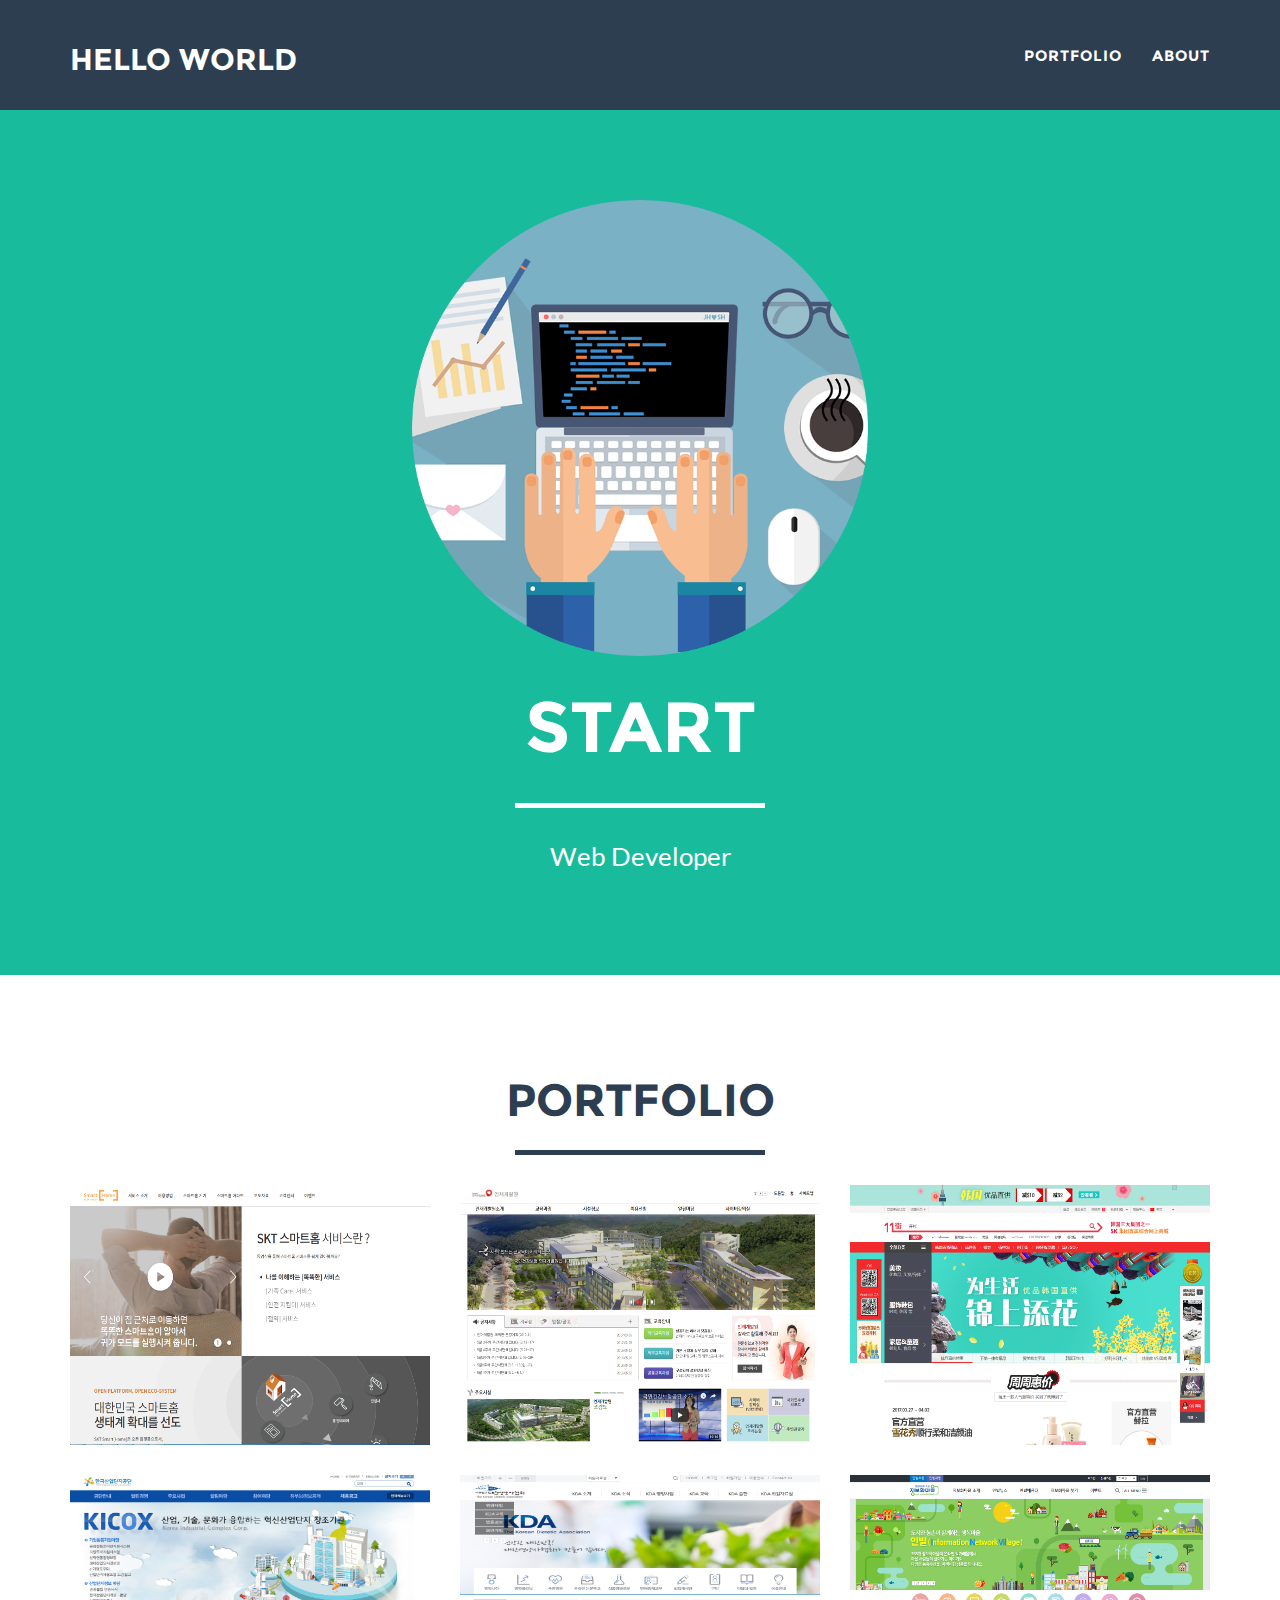
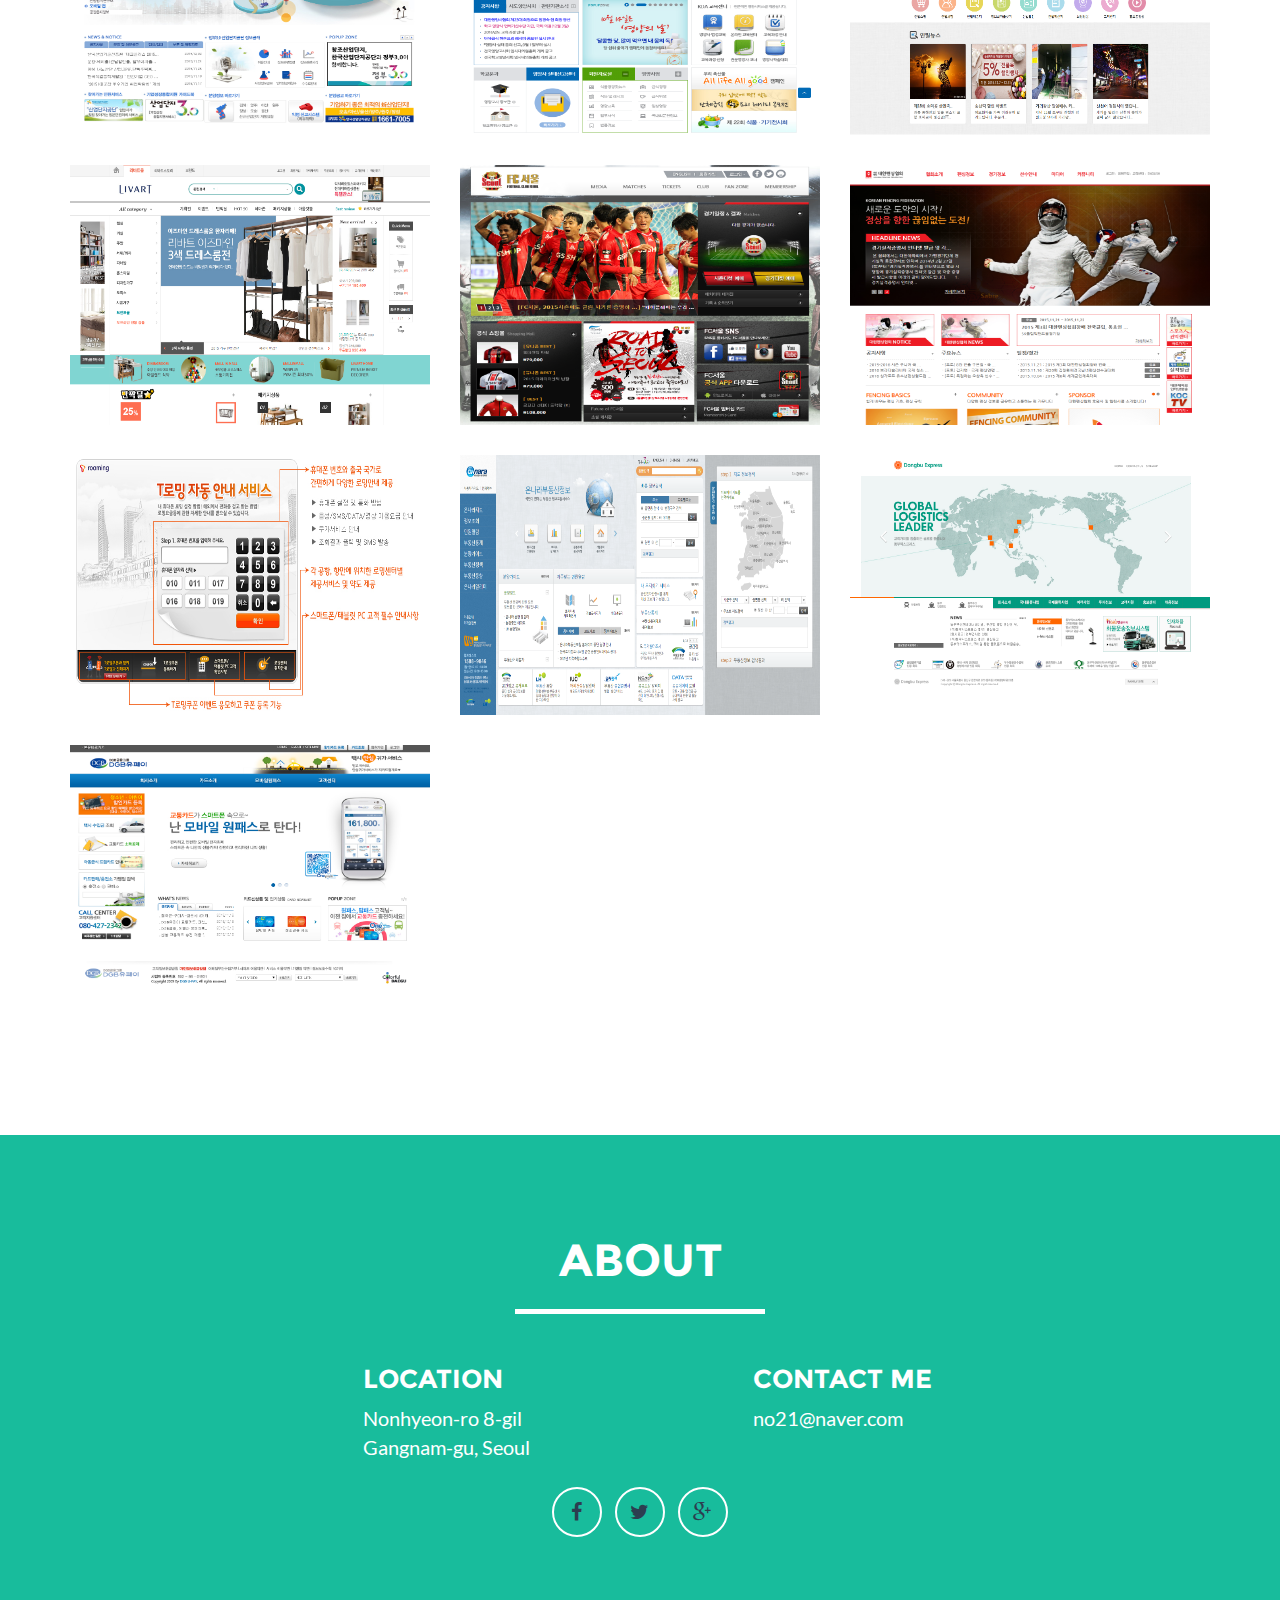
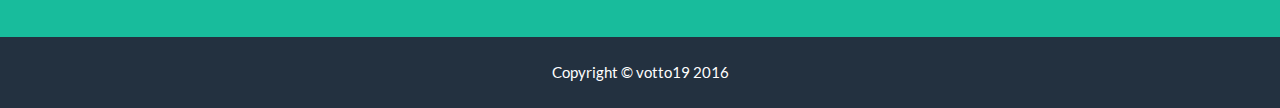
==== index.html @ 8353e07c "Update index.html" ====
<!DOCTYPE html>
<html lang="en">

<head>

    <meta charset="utf-8">
    <meta http-equiv="X-UA-Compatible" content="IE=edge">
    <meta name="viewport" content="width=device-width, initial-scale=1">
    <meta name="description" content="">
    <meta name="author" content="">

    <title>Hello World! - Start Portfolio</title>

    <!-- Bootstrap Core CSS - Uses Bootswatch Flatly Theme: http://bootswatch.com/flatly/ -->
    <link href="css/bootstrap.min.css" rel="stylesheet">

    <!-- Custom CSS -->
    <link href="css/freelancer.css" rel="stylesheet">

    <!-- Custom Fonts -->
    <link href="font-awesome/css/font-awesome.min.css" rel="stylesheet" type="text/css">
    <!-- <link href="http://fonts.googleapis.com/css?family=Montserrat:400,700" rel="stylesheet" type="text/css"> -->
	<link href="css/fonts1.css" rel="stylesheet">
    <!-- <link href="http://fonts.googleapis.com/css?family=Lato:400,700,400italic,700italic" rel="stylesheet" type="text/css"> -->
	<link href="css/fonts2.css" rel="stylesheet">

    <!-- HTML5 Shim and Respond.js IE8 support of HTML5 elements and media queries -->
    <!-- WARNING: Respond.js doesn't work if you view the page via file:// -->
    <!--[if lt IE 9]>
        <script src="https://oss.maxcdn.com/libs/html5shiv/3.7.0/html5shiv.js"></script>
        <script src="https://oss.maxcdn.com/libs/respond.js/1.4.2/respond.min.js"></script>
    <![endif]-->

</head>

<body id="page-top" class="index">

    <!-- Navigation -->
    <nav class="navbar navbar-default navbar-fixed-top">
        <div class="container">
            <!-- Brand and toggle get grouped for better mobile display -->
            <div class="navbar-header page-scroll">
                <button type="button" class="navbar-toggle" data-toggle="collapse" data-target="#bs-example-navbar-collapse-1">
                    <span class="sr-only">Toggle navigation</span>
                    <span class="icon-bar"></span>
                    <span class="icon-bar"></span>
                    <span class="icon-bar"></span>
                </button>
                <a class="navbar-brand" href="#page-top">Hello World</a>
            </div>

            <!-- Collect the nav links, forms, and other content for toggling -->
            <div class="collapse navbar-collapse" id="bs-example-navbar-collapse-1">
                <ul class="nav navbar-nav navbar-right">
                    <li class="hidden">
                        <a href="#page-top"></a>
                    </li>
                    <li class="page-scroll">
                        <a href="#portfolio">Portfolio</a>
                    </li>
                    <li class="page-scroll">
                        <a href="#about">About</a>
                    </li>
					<!--
                    <li class="page-scroll">
                        <a href="#contact">Contact</a>
                    </li>
					-->
                </ul>
            </div>
            <!-- /.navbar-collapse -->
        </div>
        <!-- /.container-fluid -->
    </nav>

    <!-- Header -->
    <header>
        <div class="container">
            <div class="row">
                <div class="col-lg-12">
                    <img class="img-responsive" src="img/start.png" alt="" style="width:40%">
                    <div class="intro-text">
                        <span class="name">Start</span>
                        <hr class="star-light">
                        <span class="skills">Web Developer</span>
                    </div>
                </div>
            </div>
        </div>
        <!--<video class="video" width="1920" height="800" poster="http://thehostel.kr/wp-content/uploads/2015/06/Main-Slide01.jpg" preload="auto" loop="" autoplay="" muted="" src="http://thehostel.kr/wp-content/uploads/2015/06/main_slide01.mp4" style="width: 1905px; height: 1073px;">
        	<source type="video/mp4" src="http://thehostel.kr/wp-content/uploads/2015/06/main_slide01.mp4">
        	<source type="video/ogg" src="http://thehostel.kr/wp-content/uploads/2015/06/main_slide01.ogv">
	</video>-->
    </header>

    <!-- Portfolio Grid Section -->
    <section id="portfolio">
        <div class="container">
            <div class="row">
                <div class="col-lg-12 text-center">
                    <h2>Portfolio</h2>
                    <hr class="star-primary">
                </div>
            </div>
            <div class="row">
		<div class="col-sm-4 portfolio-item">
                    <a href="#portfolioModal13" class="portfolio-link" data-toggle="modal">
                        <div class="caption">
                            <div class="caption-content">
                                <i class="fa fa-search-plus fa-3x"></i>
								<p>SK텔레콤 <br>IoT 스마트홈</p>
                            </div>
                        </div>
                        <img src="img/portfolio/iot.png" class="img-responsive" alt="" style="width:360px;height:260px;">
                    </a>
                </div>
		<div class="col-sm-4 portfolio-item">
                    <a href="#portfolioModal12" class="portfolio-link" data-toggle="modal">
                        <div class="caption">
                            <div class="caption-content">
                                <i class="fa fa-search-plus fa-3x"></i>
								<p>국민건강보험공단 <br>인재개발원</p>
                            </div>
                        </div>
                        <img src="img/portfolio/nhis.png" class="img-responsive" alt="" style="width:360px;height:260px;">
                    </a>
                </div>
		<div class="col-sm-4 portfolio-item">
                    <a href="#portfolioModal11" class="portfolio-link" data-toggle="modal">
                        <div class="caption">
                            <div class="caption-content">
                                <i class="fa fa-search-plus fa-3x"></i>
								<p>중문11번가 <br>오픈마켓</p>
                            </div>
                        </div>
                        <img src="img/portfolio/11st1.png" class="img-responsive" alt="" style="width:360px;height:260px;">
                    </a>
                </div>
                <div class="col-sm-4 portfolio-item">
                    <a href="#portfolioModal1" class="portfolio-link" data-toggle="modal">
                        <div class="caption">
                            <div class="caption-content">
                                <i class="fa fa-search-plus fa-3x"></i>
								<p>한국산업단지공단 <br>고객관계관리시스템</p>
                            </div>
                        </div>
                        <img src="img/portfolio/kicox1.png" class="img-responsive" alt="" style="width:360px;height:260px;">
                    </a>
                </div>
                <div class="col-sm-4 portfolio-item">
                    <a href="#portfolioModal2" class="portfolio-link" data-toggle="modal">
                        <div class="caption">
                            <div class="caption-content">
                                <i class="fa fa-search-plus fa-3x"></i>
								<p>대한영양사협회 <br>회원&교육관리시스템</p>
                            </div>
                        </div>
                        <img src="img/portfolio/dietitian1.png" class="img-responsive" alt="" style="width:360px;height:260px;">
                    </a>
                </div>
                <div class="col-sm-4 portfolio-item">
                    <a href="#portfolioModal3" class="portfolio-link" data-toggle="modal">
                        <div class="caption">
                            <div class="caption-content">
                                <i class="fa fa-search-plus fa-3x"></i>
								<p>정보화마을 <br>홈페이지&전자상거래 서비스</p>
                            </div>
                        </div>
                        <img src="img/portfolio/invil1.png" class="img-responsive" alt="" style="width:360px;height:260px;">
                    </a>
                </div>
                <div class="col-sm-4 portfolio-item">
                    <a href="#portfolioModal4" class="portfolio-link" data-toggle="modal">
                        <div class="caption">
                            <div class="caption-content">
                                <i class="fa fa-search-plus fa-3x"></i>
								<p>현대리바트 <br>쇼핑몰 고도화</p>
                            </div>
                        </div>
                        <img src="img/portfolio/livart1.png" class="img-responsive" alt="" style="width:360px;height:260px;">
                    </a>
                </div>
                <div class="col-sm-4 portfolio-item">
                    <a href="#portfolioModal5" class="portfolio-link" data-toggle="modal">
                        <div class="caption">
                            <div class="caption-content">
                                <i class="fa fa-search-plus fa-3x"></i>
								<p>GS스포츠 <br>선수평가시스템</p>
                            </div>
                        </div>
                        <img src="img/portfolio/gs1.png" class="img-responsive" alt="" style="width:360px;height:260px;">
                    </a>
                </div>
                <div class="col-sm-4 portfolio-item">
                    <a href="#portfolioModal6" class="portfolio-link" data-toggle="modal">
                        <div class="caption">
                            <div class="caption-content">
                                <i class="fa fa-search-plus fa-3x"></i>
								<p>대한펜싱협회 <br>고도화</p>
                            </div>
                        </div>
                        <img src="img/portfolio/fencing1.png" class="img-responsive" alt="" style="width:360px;height:260px;">
                    </a>
                </div>
				<div class="col-sm-4 portfolio-item">
                    <a href="#portfolioModal7" class="portfolio-link" data-toggle="modal">
                        <div class="caption">
                            <div class="caption-content">
                                <i class="fa fa-search-plus fa-3x"></i>
								<p>T로밍KIOSK <br>로밍서비스</p>
                            </div>
                        </div>
                        <img src="img/portfolio/roaming1.png" class="img-responsive" alt="" style="width:360px;height:260px;">
                    </a>
                </div>
				<div class="col-sm-4 portfolio-item">
                    <a href="#portfolioModal8" class="portfolio-link" data-toggle="modal">
                        <div class="caption">
                            <div class="caption-content">
                                <i class="fa fa-search-plus fa-3x"></i>
								<p>온나라포털 <br>고도화</p>
                            </div>
                        </div>
                        <img src="img/portfolio/onnara1.png" class="img-responsive" alt="" style="width:360px;height:260px;">
                    </a>
                </div>				
				<div class="col-sm-4 portfolio-item">
                    <a href="#portfolioModal9" class="portfolio-link" data-toggle="modal">
                        <div class="caption">
                            <div class="caption-content">
                                <i class="fa fa-search-plus fa-3x"></i>
								<p>동부익스프레스 <br/>고도화</p>
                            </div>
                        </div>
                        <img src="img/portfolio/dongbu1.png" class="img-responsive" alt="" style="width:360px;height:260px;">
                    </a>
                </div>
				<div class="col-sm-4 portfolio-item">
                    <a href="#portfolioModal10" class="portfolio-link" data-toggle="modal">
                        <div class="caption">
                            <div class="caption-content">
                                <i class="fa fa-search-plus fa-3x"></i>
								<p>카드넷 <br>운영&개발</p>								
                            </div>
                        </div>
                        <img src="img/portfolio/kardnet1.png" class="img-responsive" alt="" style="width:360px;height:260px;">
                    </a>
                </div>
            </div>
        </div>
    </section>

    <!-- About Section -->
    <section class="success" id="about">
        <div class="container">
            <div class="row">
                <div class="col-lg-12 text-center">
                    <h2>About</h2>
                    <hr class="star-light">
                </div>
            </div>
            <div class="row">
                <div class="col-lg-4 col-lg-offset-3">
                    <h3>Location</h3>
                    <p>Nonhyeon-ro 8-gil<br> Gangnam-gu, Seoul</p>
                </div>
                <div class="col-lg-4">
                    <h3>Contact Me</h3>
                    <p>no21@naver.com</p>
                </div>
                <div class="col-lg-8 col-lg-offset-2 text-center">
                    <a href="#" class="btn-social btn-outline"><i class="fa fa-fw fa-facebook"></i></a>					
					<a href="#" class="btn-social btn-outline ml10"><i class="fa fa-fw fa-twitter"></i></a>
					<a href="#" class="btn-social btn-outline ml10"><i class="fa fa-fw fa-google-plus"></i></a>
                </div>
            </div>
        </div>
    </section>

    <!-- Contact Section -->
	<!--
    <section id="contact">
        
    </section>
	-->
    <!-- Footer -->
    <footer class="text-center">        
        <div class="footer-below">
            <div class="container">
                <div class="row">
                    <div class="col-lg-12">
                        Copyright &copy; votto19 2016
                    </div>
                </div>
            </div>
        </div>
    </footer>

    <!-- Scroll to Top Button (Only visible on small and extra-small screen sizes) -->
    <div class="scroll-top page-scroll visible-xs visible-sm">
        <a class="btn btn-primary" href="#page-top">
            <i class="fa fa-chevron-up"></i>
        </a>
    </div>

    <!-- Portfolio Modals -->
    <div class="portfolio-modal modal fade" id="portfolioModal13" tabindex="-1" role="dialog" aria-hidden="true">
        <div class="modal-content">
            <div class="close-modal" data-dismiss="modal">
                <div class="lr">
                    <div class="rl">
                    </div>
                </div>
            </div>
            <div class="container">
                <div class="row">
                    <div class="col-lg-8 col-lg-offset-2">
                        <div class="modal-body">
                            <h2>Project Title</h2>
                            <hr class="star-primary">
                            <img src="img/portfolio/iot.png" class="img-responsive img-centered" alt="">
							
                            <p class="textLF"><span class="tx_org">"SK텔레콤 IoT 스마트홈" : </span><br>{<br>
									<span class="ml30"></span><span class="tx_red">"framework"</span> : <span class="tx_bl">"spring boot"</span>,<br>
									<span class="ml30"></span><span class="tx_red">"persistence"</span> : <span class="tx_bl">"ibatis 3.x"</span>, <br>
									<span class="ml30"></span><span class="tx_red">"dbms"</span> : <span class="tx_bl">"mysql 5.6"</span>, <br>
									<span class="ml30"></span><span class="tx_red">"java"</span> : <span class="tx_bl">"1.7"</span>, <br>
									<span class="ml30"></span><span class="tx_red">"etc"</span> : <span class="tx_bl">"spring security 3.x"</span>, <br>
									<span class="ml30"></span><span class="tx_red">"Project Details"</span> : <span class="tx_bl"> "에뮬레이터 가상디바이스 <-> OMP 연동,</span><br>
									<span class="ml100"></span><span class="ml90"></span><span class="ml16"></span><span class="tx_bl">quartz 1.8 배치 관리</span><br> 									
							}</p>
                            <ul class="list-inline item-details">
                                <li>Client:
                                    <strong class="color1">SK텔레콤
                                    </strong>
                                </li>
                                <li>Date:
                                    <strong class="color1">2017.12 ~ 2018.4
                                    </strong>
                                </li>
                                <li>Service:
                                    <strong class="color1">Web Development
                                    </strong>
                                </li>
                            </ul>
                            <button type="button" class="btn btn-default" data-dismiss="modal"><i class="fa fa-times"></i> Close</button>
                        </div>
                    </div>
                </div>
            </div>
        </div>
    </div>
     <div class="portfolio-modal modal fade" id="portfolioModal12" tabindex="-1" role="dialog" aria-hidden="true">
        <div class="modal-content">
            <div class="close-modal" data-dismiss="modal">
                <div class="lr">
                    <div class="rl">
                    </div>
                </div>
            </div>
            <div class="container">
                <div class="row">
                    <div class="col-lg-8 col-lg-offset-2">
                        <div class="modal-body">
                            <h2>Project Title</h2>
                            <hr class="star-primary">
                            <img src="img/portfolio/nhis.png" class="img-responsive img-centered" alt="">
							
                            <p class="textLF"><span class="tx_org">"국민건강보험공단 인재개발원" : </span><br>{<br>
									<span class="ml30"></span><span class="tx_red">"framework"</span> : <span class="tx_bl">"spring 3.x"</span>,<br>
									<span class="ml30"></span><span class="tx_red">"persistence"</span> : <span class="tx_bl">"ibatis 2.x"</span>, <br>
									<span class="ml30"></span><span class="tx_red">"dbms"</span> : <span class="tx_bl">"oracle 11g"</span>, <br>
									<span class="ml30"></span><span class="tx_red">"java"</span> : <span class="tx_bl">"1.7"</span>, <br>
									<span class="ml30"></span><span class="tx_red">"etc"</span> : <span class="tx_bl">"spring security 3.x"</span>, <br>
									<span class="ml30"></span><span class="tx_red">"Project Details"</span> : <span class="tx_bl"> "측위 솔루션 ,</span><br>
									<span class="ml100"></span><span class="ml90"></span><span class="ml16"></span><span class="tx_bl">지도&태그 관리,</span><br> 
									<span class="ml100"></span><span class="ml90"></span><span class="ml16"></span><span class="tx_bl">교육 출석 현황</span><br>
							}</p>
                            <ul class="list-inline item-details">
                                <li>Client:
                                    <strong class="color1">국민건강보험공단 인재개발원
                                    </strong>
                                </li>
                                <li>Date:
                                    <strong class="color1">2017.07 ~ 2017.11
                                    </strong>
                                </li>
                                <li>Service:
                                    <strong class="color1">Web Development
                                    </strong>
                                </li>
                            </ul>
                            <button type="button" class="btn btn-default" data-dismiss="modal"><i class="fa fa-times"></i> Close</button>
                        </div>
                    </div>
                </div>
            </div>
        </div>
    </div>
    <div class="portfolio-modal modal fade" id="portfolioModal11" tabindex="-1" role="dialog" aria-hidden="true">
        <div class="modal-content">
            <div class="close-modal" data-dismiss="modal">
                <div class="lr">
                    <div class="rl">
                    </div>
                </div>
            </div>
            <div class="container">
                <div class="row">
                    <div class="col-lg-8 col-lg-offset-2">
                        <div class="modal-body">
                            <h2>Project Title</h2>
                            <hr class="star-primary">
                            <img src="img/portfolio/11st1.png" class="img-responsive img-centered" alt="">
							<p><a href="http://www.11street.com.cn/" target="_blank">http://www.11street.com.cn/</a></p>
                            <p class="textLF"><span class="tx_org">"중문11번가 오픈마켓" : </span><br>{<br>
									<span class="ml30"></span><span class="tx_red">"framework"</span> : <span class="tx_bl">"spring 3.x"</span>,<br>
									<span class="ml30"></span><span class="tx_red">"persistence"</span> : <span class="tx_bl">"ibatis 2.x"</span>, <br>
									<span class="ml30"></span><span class="tx_red">"dbms"</span> : <span class="tx_bl">"oracle 11g"</span>, <br>
									<span class="ml30"></span><span class="tx_red">"java"</span> : <span class="tx_bl">"1.7"</span>, <br>
									<span class="ml30"></span><span class="tx_red">"etc"</span> : <span class="tx_bl">""</span>, <br>
									<span class="ml30"></span><span class="tx_red">"Project Details"</span> : <span class="tx_bl"> "제휴사관리(실적,정산),</span><br>
									<span class="ml100"></span><span class="ml90"></span><span class="ml16"></span><span class="tx_bl">EMS & S.F.Express  배송추적,</span><br> 
									<span class="ml100"></span><span class="ml90"></span><span class="ml16"></span><span class="tx_bl">KAOLA 오픈마켓 API 연동,</span><br> 									
				    					<span class="ml100"></span><span class="ml90"></span><span class="ml16"></span><span class="tx_bl">서비스 운영</span><br>
							}</p>
                            <ul class="list-inline item-details">
                                <li>Client:
                                    <strong class="color1">SK Planet
                                    </strong>
                                </li>
                                <li>Date:
                                    <strong class="color1">2016.05 ~ 2017.06
                                    </strong>
                                </li>
                                <li>Service:
                                    <strong class="color1">Web Development
                                    </strong>
                                </li>
                            </ul>
                            <button type="button" class="btn btn-default" data-dismiss="modal"><i class="fa fa-times"></i> Close</button>
                        </div>
                    </div>
                </div>
            </div>
        </div>
    </div>	
    <div class="portfolio-modal modal fade" id="portfolioModal1" tabindex="-1" role="dialog" aria-hidden="true">
        <div class="modal-content">
            <div class="close-modal" data-dismiss="modal">
                <div class="lr">
                    <div class="rl">
                    </div>
                </div>
            </div>
            <div class="container">
                <div class="row">
                    <div class="col-lg-8 col-lg-offset-2">
                        <div class="modal-body">
                            <h2>Project Title</h2>
                            <hr class="star-primary">
                            <img src="img/portfolio/kicox1.png" class="img-responsive img-centered" alt="">
							<p><a href="http://www.kicox.or.kr/" target="_blank">http://www.kicox.or.kr/</a></p>
                            <p class="textLF"><span class="tx_org">"한국산업단지공단 고객관계관리시스템" : </span><br>{<br>
									<span class="ml30"></span><span class="tx_red">"framework"</span> : <span class="tx_bl">"spring 4.x"</span>,<br>
									<span class="ml30"></span><span class="tx_red">"persistence"</span> : <span class="tx_bl">"mybatis 3.x"</span>, <br>
									<span class="ml30"></span><span class="tx_red">"dbms"</span> : <span class="tx_bl">"oracle 10g"</span>, <br>
									<span class="ml30"></span><span class="tx_red">"java"</span> : <span class="tx_bl">"1.7"</span>, <br>
									<span class="ml30"></span><span class="tx_red">"etc"</span> : <span class="tx_bl">""</span>, <br>
									<span class="ml30"></span><span class="tx_red">"Project Details"</span> : <span class="tx_bl"> "개인정보 암호화(damo),</span><br>
									<span class="ml100"></span><span class="ml90"></span><span class="ml16"></span><span class="tx_bl">한국신용평가&팩토리온 타 시스템 연계, 도로명주소 연계,</span><br> 
									<span class="ml100"></span><span class="ml90"></span><span class="ml16"></span><span class="tx_bl">설문척도관리,설문진단표관리,설문진단문항관리,</span><br> 
									<span class="ml100"></span><span class="ml90"></span><span class="ml16"></span><span class="tx_bl">권한관리,메뉴관리,기업이력관리,</span><br> 
									<span class="ml100"></span><span class="ml90"></span><span class="ml16"></span><span class="tx_bl">sms&메일 발송, sso 구현 "</span><br>
							}</p>
                            <ul class="list-inline item-details">
                                <li>Client:
                                    <strong class="color1">한국산업단지공단
                                    </strong>
                                </li>
                                <li>Date:
                                    <strong class="color1">2015.09 ~ 2016.01
                                    </strong>
                                </li>
                                <li>Service:
                                    <strong class="color1">Web Development
                                    </strong>
                                </li>
                            </ul>
                            <button type="button" class="btn btn-default" data-dismiss="modal"><i class="fa fa-times"></i> Close</button>
                        </div>
                    </div>
                </div>
            </div>
        </div>
    </div>
    <div class="portfolio-modal modal fade" id="portfolioModal2" tabindex="-1" role="dialog" aria-hidden="true">
        <div class="modal-content">
            <div class="close-modal" data-dismiss="modal">
                <div class="lr">
                    <div class="rl">
                    </div>
                </div>
            </div>
            <div class="container">
                <div class="row">
                    <div class="col-lg-8 col-lg-offset-2">
                        <div class="modal-body">
                            <h2>Project Title</h2>
                            <hr class="star-primary">
                            <img src="img/portfolio/dietitian1.png" class="img-responsive img-centered" alt="">
							<p><a href="http://www.dietitian.or.kr" target="_blank">http://www.dietitian.or.kr</a></p>
                            <p class="textLF"><span class="tx_org">"대한영양사협회 회원&교육관리시스템" : </span><br>{<br>
									<span class="ml30"></span><span class="tx_red">"framework"</span> : <span class="tx_bl">"spring 4.x, struts2"</span>,<br>
									<span class="ml30"></span><span class="tx_red">"persistence"</span> : <span class="tx_bl">"mybatis 3.x, ibatis 2.x"</span>, <br>
									<span class="ml30"></span><span class="tx_red">"dbms"</span> : <span class="tx_bl">"mssql 2008"</span>, <br>
									<span class="ml30"></span><span class="tx_red">"java"</span> : <span class="tx_bl">"1.7"</span>, <br>
									<span class="ml30"></span><span class="tx_red">"etc"</span> : <span class="tx_bl">"lombok"</span>, <br>
									<span class="ml30"></span><span class="tx_red">"Project Details"</span> : <span class="tx_bl"> "asp -> java 마이그레이션, 개인정보 암호화(damo),</span> <br>
									<span class="ml100"></span><span class="ml90"></span><span class="ml16"></span><span class="tx_bl">보건복지부 영양사 실태신고, 실태신고 관리,</span><br> 
									<span class="ml100"></span><span class="ml90"></span><span class="ml16"></span><span class="tx_bl">ipin&kcp휴대폰 본인인증, sms&메일 발송,</span><br> 
									<span class="ml100"></span><span class="ml90"></span><span class="ml16"></span><span class="tx_bl">엑셀 다운로드&db insert"</span> <br>
							}</p>
                            <ul class="list-inline item-details">
                                <li>Client:
                                    <strong class="color1">대한영양사협회
                                    </strong>
                                </li>
                                <li>Date:
                                    <strong class="color1">2015.04 ~ 2015.08
                                    </strong>
                                </li>
                                <li>Service:
                                    <strong class="color1">Web Development
                                    </strong>
                                </li>
                            </ul>
                            <button type="button" class="btn btn-default" data-dismiss="modal"><i class="fa fa-times"></i> Close</button>
                        </div>
                    </div>
                </div>
            </div>
        </div>
    </div>
    <div class="portfolio-modal modal fade" id="portfolioModal3" tabindex="-1" role="dialog" aria-hidden="true">
        <div class="modal-content">
            <div class="close-modal" data-dismiss="modal">
                <div class="lr">
                    <div class="rl">
                    </div>
                </div>
            </div>
            <div class="container">
                <div class="row">
                    <div class="col-lg-8 col-lg-offset-2">
                        <div class="modal-body">
                            <h2>Project Title</h2>
                            <hr class="star-primary">
                            <img src="img/portfolio/invil1.png" class="img-responsive img-centered" alt="">
							<p><a href="http://invil.org" target="_blank">http://invil.org</a></p>
                            <p class="textLF"><span class="tx_org">"정보화마을 홈페이지&전자상거래 서비스" : </span><br>{<br>
									<span class="ml30"></span><span class="tx_red">"framework"</span> : <span class="tx_bl">"spring 3.x"</span>,<br>
									<span class="ml30"></span><span class="tx_red">"persistence"</span> : <span class="tx_bl">"mybatis 3.x, ibatis 2.x"</span>, <br>
									<span class="ml30"></span><span class="tx_red">"dbms"</span> : <span class="tx_bl">"cubrid"</span>, <br>
									<span class="ml30"></span><span class="tx_red">"java"</span> : <span class="tx_bl">"1.6"</span>, <br>
									<span class="ml30"></span><span class="tx_red">"etc"</span> : <span class="tx_bl">"spring security 3.x"</span>, <br>
									<span class="ml30"></span><span class="tx_red">"Project Details"</span> : <span class="tx_bl">"CMS 솔루션 커스터마이징,</span><br>
									<span class="ml100"></span><span class="ml90"></span><span class="ml16"></span><span class="tx_bl">오라클 to CUBRID 마이그레이션,</span><br> 
									<span class="ml100"></span><span class="ml90"></span><span class="ml16"></span><span class="tx_bl">마을-전자상거래 연동,기상청 날씨연동"</span><br> 
							}</p>
                            <ul class="list-inline item-details">
                                <li>Client:
                                    <strong class="color1">지역정보개발원
                                    </strong>
                                </li>
                                <li>Date:
                                    <strong class="color1">2014.08 ~ 2015.03
                                    </strong>
                                </li>
                                <li>Service:
                                    <strong class="color1">Web Development
                                    </strong>
                                </li>
                            </ul>
                            <button type="button" class="btn btn-default" data-dismiss="modal"><i class="fa fa-times"></i> Close</button>
                        </div>
                    </div>
                </div>
            </div>
        </div>
    </div>
    <div class="portfolio-modal modal fade" id="portfolioModal4" tabindex="-1" role="dialog" aria-hidden="true">
        <div class="modal-content">
            <div class="close-modal" data-dismiss="modal">
                <div class="lr">
                    <div class="rl">
                    </div>
                </div>
            </div>
            <div class="container">
                <div class="row">
                    <div class="col-lg-8 col-lg-offset-2">
                        <div class="modal-body">
                            <h2>Project Title</h2>
                            <hr class="star-primary">
                            <img src="img/portfolio/livart1.png" class="img-responsive img-centered" alt="">
							<p><a href="http://mall.hyundailivart.co.kr" target="_blank">http://mall.hyundailivart.co.kr</a></p>
                            <p class="textLF"><span class="tx_org">"현대리바트 쇼핑몰 고도화" : </span><br>{<br>
									<span class="ml30"></span><span class="tx_red">"framework" </span>: <span class="tx_bl">"전자정부3.x"</span>,<br>
									<span class="ml30"></span><span class="tx_red">"persistence"</span> : <span class="tx_bl">"ibatis 2.x"</span>, <br>
									<span class="ml30"></span><span class="tx_red">"dbms"</span> : <span class="tx_bl">"mssql 2008"</span>, <br>
									<span class="ml30"></span><span class="tx_red">"java"</span> : <span class="tx_bl">"1.6"</span>, <br>
									<span class="ml30"></span><span class="tx_red">"etc"</span> : <span class="tx_bl">"jqgrid"</span>, <br>
									<span class="ml30"></span><span class="tx_red">"Project Details"</span> : <span class="tx_bl">"구매마일리지적립, 포토상품평</span>,<br>
									<span class="ml100"></span><span class="ml90"></span><span class="ml16"></span><span class="tx_bl">금칙어관리, 검색순위관리, 통계"</span><br> 
							}</p>
                            <ul class="list-inline item-details">
                                <li>Client:
                                    <strong class="color1">현대리바트
                                    </strong>
                                </li>
                                <li>Date:
                                    <strong class="color1">2014.06 ~ 2014.08
                                    </strong>
                                </li>
                                <li>Service:
                                    <strong class="color1">Web Development
                                    </strong>
                                </li>
                            </ul>
                            <button type="button" class="btn btn-default" data-dismiss="modal"><i class="fa fa-times"></i> Close</button>
                        </div>
                    </div>
                </div>
            </div>
        </div>
    </div>
    <div class="portfolio-modal modal fade" id="portfolioModal5" tabindex="-1" role="dialog" aria-hidden="true">
        <div class="modal-content">
            <div class="close-modal" data-dismiss="modal">
                <div class="lr">
                    <div class="rl">
                    </div>
                </div>
            </div>
            <div class="container">
                <div class="row">
                    <div class="col-lg-8 col-lg-offset-2">
                        <div class="modal-body">
                            <h2>Project Title</h2>
                            <hr class="star-primary">
                            <img src="img/portfolio/gs1.png" class="img-responsive img-centered" alt="">
                            <p class="textLF"><span class="tx_org">"GS스포츠 선수평가시스템" : </span><br>{<br>
									<span class="ml30"></span><span class="tx_red">"framework" </span>: <span class="tx_bl">"spring 3.x"</span>,<br>
									<span class="ml30"></span><span class="tx_red">"persistence"</span> : <span class="tx_bl">"mybatis 3.x"</span>, <br>
									<span class="ml30"></span><span class="tx_red">"dbms"</span> : <span class="tx_bl">"oracle 10g"</span>, <br>
									<span class="ml30"></span><span class="tx_red">"java"</span> : <span class="tx_bl">"1.6"</span>, <br>
									<span class="ml30"></span><span class="tx_red">"etc"</span> : <span class="tx_bl">"spring security 3.x"</span>, <br>
									<span class="ml30"></span><span class="tx_red">"Project Details"</span> : <span class="tx_bl">"코드관리,평가항목 매칭,</span> <br>
									<span class="ml100"></span><span class="ml90"></span><span class="ml16"></span><span class="tx_bl">비교평가 조회,구글차트"</span><br> 
							}</p>
                            <ul class="list-inline item-details">
                                <li>Client:
                                    <strong class="color1">GS스포츠
                                    </strong>
                                </li>
                                <li>Date:
                                    <strong class="color1">2013.05 ~ 2013.06
                                    </strong>
                                </li>
                                <li>Service:
                                    <strong class="color1">Web Development
                                    </strong>
                                </li>
                            </ul>
                            <button type="button" class="btn btn-default" data-dismiss="modal"><i class="fa fa-times"></i> Close</button>
                        </div>
                    </div>
                </div>
            </div>
        </div>
    </div>
    <div class="portfolio-modal modal fade" id="portfolioModal6" tabindex="-1" role="dialog" aria-hidden="true">
        <div class="modal-content">
            <div class="close-modal" data-dismiss="modal">
                <div class="lr">
                    <div class="rl">
                    </div>
                </div>
            </div>
            <div class="container">
                <div class="row">
                    <div class="col-lg-8 col-lg-offset-2">
                        <div class="modal-body">
                            <h2>Project Title</h2>
                            <hr class="star-primary">
                            <img src="img/portfolio/fencing1.png" class="img-responsive img-centered" alt="">
							<p><a href="https://fencing.sports.or.kr" target="_blank">https://fencing.sports.or.kr</a></p>
                            <p class="textLF"><span class="tx_org">"대한펜싱협회 고도화" : </span><br>{<br>
									<span class="ml30"></span><span class="tx_red">"framework"</span> : <span class="tx_bl">"spring 3.x"</span>,<br>
									<span class="ml30"></span><span class="tx_red">"persistence"</span> : <span class="tx_bl">"mybatis 3.x"</span>, <br>
									<span class="ml30"></span><span class="tx_red">"dbms"</span> : <span class="tx_bl">"mysql 5.5"</span>, <br>
									<span class="ml30"></span><span class="tx_red">"java"</span> : <span class="tx_bl">"1.7"</span>, <br>
									<span class="ml30"></span><span class="tx_red">"etc"</span> : <span class="tx_bl">"spring security 3.x"</span>, <br>
									<span class="ml30"></span><span class="tx_red">"Project Details"</span> : <span class="tx_bl">"홈페이지 관리, 멀티게시판"</span><br>
							}</p>
                            <ul class="list-inline item-details">
                                <li>Client:
                                    <strong class="color1">대한펜싱협회
                                    </strong>
                                </li>
                                <li>Date:
                                    <strong class="color1">2013.07 ~ 2013.08
                                    </strong>
                                </li>
                                <li>Service:
                                    <strong class="color1">Web Development
                                    </strong>
                                </li>
                            </ul>
                            <button type="button" class="btn btn-default" data-dismiss="modal"><i class="fa fa-times"></i> Close</button>
                        </div>
                    </div>
                </div>
            </div>
        </div>
    </div>
	<div class="portfolio-modal modal fade" id="portfolioModal7" tabindex="-1" role="dialog" aria-hidden="true">
        <div class="modal-content">
            <div class="close-modal" data-dismiss="modal">
                <div class="lr">
                    <div class="rl">
                    </div>
                </div>
            </div>
            <div class="container">
                <div class="row">
                    <div class="col-lg-8 col-lg-offset-2">
                        <div class="modal-body">
                            <h2>Project Title</h2>
                            <hr class="star-primary">
                            <img src="img/portfolio/roaming1.png" class="img-responsive img-centered" alt="">							
                            <p class="textLF"><span class="tx_org">"T로밍KIOSK 로밍서비스" : </span><br>{<br>
									<span class="ml30"></span><span class="tx_red">"framework"</span> : <span class="tx_bl">"spring 3.x"</span>,<br>
									<span class="ml30"></span><span class="tx_red">"persistence"</span> : <span class="tx_bl">"mybatis 3.x"</span>, <br>
									<span class="ml30"></span><span class="tx_red">"dbms"</span> : <span class="tx_bl">"mysql 5.5"</span>, <br>
									<span class="ml30"></span><span class="tx_red">"java"</span> : <span class="tx_bl">"1.6"</span>, <br>
									<span class="ml30"></span><span class="tx_red">"etc"</span> : <span class="tx_bl">"wsdl, kiosk"</span>, <br>
									<span class="ml30"></span><span class="tx_red">"Project Details"</span> : <span class="tx_bl">"NGCP 연동 업로드 조회,</span><br>
									<span class="ml100"></span><span class="ml90"></span><span class="ml16"></span><span class="tx_bl">ECG 연동 SK로밍 요금제 가입/해지"</span><br> 
							}</p>
                            <ul class="list-inline item-details">
                                <li>Client:
                                    <strong class="color1">SK텔레콤
                                    </strong>
                                </li>
                                <li>Date:
                                    <strong class="color1">2013.04 ~ 2014.05
                                    </strong>
                                </li>
                                <li>Service:
                                    <strong class="color1">Web Development
                                    </strong>
                                </li>
                            </ul>
                            <button type="button" class="btn btn-default" data-dismiss="modal"><i class="fa fa-times"></i> Close</button>
                        </div>
                    </div>
                </div>
            </div>
        </div>
    </div>
	<div class="portfolio-modal modal fade" id="portfolioModal8" tabindex="-1" role="dialog" aria-hidden="true">
        <div class="modal-content">
            <div class="close-modal" data-dismiss="modal">
                <div class="lr">
                    <div class="rl">
                    </div>
                </div>
            </div>
            <div class="container">
                <div class="row">
                    <div class="col-lg-8 col-lg-offset-2">
                        <div class="modal-body">
                            <h2>Project Title</h2>
                            <hr class="star-primary">
                            <img src="img/portfolio/onnara1.png" class="img-responsive img-centered" alt="">
							<p><a href="http://www.onnara.go.kr" target="_blank">http://www.onnara.go.kr</a></p>
                            <p class="textLF"><span class="tx_org">"온나라포털 고도화" : </span><br>{<br>
									<span class="ml30"></span><span class="tx_red">"framework"</span> : <span class="tx_bl">"skcc"</span>,<br>
									<span class="ml30"></span><span class="tx_red">"persistence"</span> : <span class="tx_bl">"ibatis 2.x"</span>, <br>
									<span class="ml30"></span><span class="tx_red">"dbms"</span> : <span class="tx_bl">"oracle 10g"</span>, <br>
									<span class="ml30"></span><span class="tx_red">"java"</span> : <span class="tx_bl">"1.4"</span>, <br>
									<span class="ml30"></span><span class="tx_red">"etc"</span> : <span class="tx_bl">""</span>, <br>
									<span class="ml30"></span><span class="tx_red">"Project Details"</span> : <span class="tx_bl">"아파트&토지 실 거래가,</span><br>
									<span class="ml100"></span><span class="ml90"></span><span class="ml16"></span><span class="tx_bl">부동산 통계, 개별공시지가 조회,</span><br> 
									<span class="ml100"></span><span class="ml90"></span><span class="ml16"></span><span class="tx_bl">지도 연동"</span> <br>
							}</p>
                            <ul class="list-inline item-details">
                                <li>Client:
                                    <strong class="color1">LH주택공사
                                    </strong>
                                </li>
                                <li>Date:
                                    <strong class="color1">2012.10 ~ 2013.01
                                    </strong>
                                </li>
                                <li>Service:
                                    <strong class="color1">Web Development
                                    </strong>
                                </li>
                            </ul>
                            <button type="button" class="btn btn-default" data-dismiss="modal"><i class="fa fa-times"></i> Close</button>
                        </div>
                    </div>
                </div>
            </div>
        </div>
    </div>
	<div class="portfolio-modal modal fade" id="portfolioModal9" tabindex="-1" role="dialog" aria-hidden="true">
        <div class="modal-content">
            <div class="close-modal" data-dismiss="modal">
                <div class="lr">
                    <div class="rl">
                    </div>
                </div>
            </div>
            <div class="container">
                <div class="row">
                    <div class="col-lg-8 col-lg-offset-2">
                        <div class="modal-body">
                            <h2>Project Title</h2>
                            <hr class="star-primary">
                            <img src="img/portfolio/dongbu1.png" class="img-responsive img-centered" alt="">
							<p><a href="https://www.dongbuexpress.com" target="_blank">https://www.dongbuexpress.com</a></p>
                            <p class="textLF"><span class="tx_org">"동부익스프레스 고도화" : </span><br>{<br>
									<span class="ml30"></span><span class="tx_red">"framework"</span> : <span class="tx_bl">"spring 2.x, struts2"</span>,<br>
									<span class="ml30"></span><span class="tx_red">"persistence"</span> : <span class="tx_bl">"ibatis 2.x"</span>, <br>
									<span class="ml30"></span><span class="tx_red">"dbms"</span> : <span class="tx_bl">"oracle 10g"</span>, <br>
									<span class="ml30"></span><span class="tx_red">"java"</span> : <span class="tx_bl">"1.6"</span>, <br>
									<span class="ml30"></span><span class="tx_red">"etc"</span> : <span class="tx_bl">""</span>, <br>
									<span class="ml30"></span><span class="tx_red">"Project Details"</span> : <span class="tx_bl">"멀티 게시판 추가, 기능 고도화"</span><br>
							}</p>
                            <ul class="list-inline item-details">
                                <li>Client:
                                    <strong class="color1">동부익스프레스
                                    </strong>
                                </li>
                                <li>Date:
                                    <strong class="color1">2012.06 ~ 2012.07
                                    </strong>
                                </li>
                                <li>Service:
                                    <strong class="color1">Web Development
                                    </strong>
                                </li>
                            </ul>
                            <button type="button" class="btn btn-default" data-dismiss="modal"><i class="fa fa-times"></i> Close</button>
                        </div>
                    </div>
                </div>
            </div>
        </div>
    </div>
	<div class="portfolio-modal modal fade" id="portfolioModal10" tabindex="-1" role="dialog" aria-hidden="true">
        <div class="modal-content">
            <div class="close-modal" data-dismiss="modal">
                <div class="lr">
                    <div class="rl">
                    </div>
                </div>
            </div>
            <div class="container">
                <div class="row">
                    <div class="col-lg-8 col-lg-offset-2">
                        <div class="modal-body">
                            <h2>Project Title</h2>
                            <hr class="star-primary">
                            <img src="img/portfolio/kardnet1.png" class="img-responsive img-centered" alt="">
							<p><a href="http://www.ubi-pay.com" target="_blank">http://www.ubi-pay.com</a></p>
                            <p class="textLF"><span class="tx_org">"카드넷 운영&개발" : </span><br>{<br>
									<span class="ml30"></span><span class="tx_red">"framework"</span> : <span class="tx_bl">"struts"</span>,<br>
									<span class="ml30"></span><span class="tx_red">"persistence"</span> : <span class="tx_bl">"ibatis 2.x"</span>, <br>
									<span class="ml30"></span><span class="tx_red">"dbms"</span> : <span class="tx_bl">"oracle 8i"</span>, <br>
									<span class="ml30"></span><span class="tx_red">"java"</span> : <span class="tx_bl">"1.4"</span>, <br>
									<span class="ml30"></span><span class="tx_red">"etc"</span> : <span class="tx_bl">""</span>, <br>
									<span class="ml30"></span><span class="tx_red">"Project Details"</span> : <span class="tx_bl">"기업 관리, ipin&실명 인증, 서비스 운영"</span><br>
							}</p>
                            <ul class="list-inline item-details">
                                <li>Client:
                                    <strong class="color1">카드넷
                                    </strong>
                                </li>
                                <li>Date:
                                    <strong class="color1">2012.03 ~ 2013.03
                                    </strong>
                                </li>
                                <li>Service:
                                    <strong class="color1">Web Development
                                    </strong>
                                </li>
                            </ul>
                            <button type="button" class="btn btn-default" data-dismiss="modal"><i class="fa fa-times"></i> Close</button>
                        </div>
                    </div>
                </div>
            </div>
        </div>
    </div>

    <!-- jQuery -->
    <script src="js/jquery.js"></script>

    <!-- Bootstrap Core JavaScript -->
    <script src="js/bootstrap.min.js"></script>

    <!-- Plugin JavaScript -->
    <!-- <script src="http://cdnjs.cloudflare.com/ajax/libs/jquery-easing/1.3/jquery.easing.min.js"></script> -->
	<script src="js/jquery.easing.min.js"></script>
    <script src="js/classie.js"></script>
    <script src="js/cbpAnimatedHeader.js"></script>

    <!-- Contact Form JavaScript -->
    <script src="js/jqBootstrapValidation.js"></script>
    <script src="js/contact_me.js"></script>

    <!-- Custom Theme JavaScript -->
    <script src="js/freelancer.js"></script>

</body>

</html>
---- css/freelancer.css ----
/*!
 * Start Bootstrap - Freelancer Bootstrap Theme (http://startbootstrap.com)
 * Code licensed under the Apache License v2.0.
 * For details, see http://www.apache.org/licenses/LICENSE-2.0.
 */

body {
    overflow-x: hidden;
}

p {
    font-size: 20px;
}

p.small {
    font-size: 16px;
}

a,
a:hover,
a:focus,
a:active,
a.active {
    outline: 0;
    color: #18bc9c;
}

h1,
h2,
h3,
h4,
h5,
h6 {
    text-transform: uppercase;
    font-family: Montserrat,"Helvetica Neue",Helvetica,Arial,sans-serif;
    font-weight: 700;
}

hr.star-light,
hr.star-primary {
    margin: 25px auto 30px;
    padding: 0;
    max-width: 250px;
    border: 0;
    border-top: solid 5px;
    text-align: center;
}

hr.star-light:after,
hr.star-primary:after {
    content: "\f005";
    display: inline-block;
    position: relative;
    top: -.8em;
    padding: 0 .25em;
    font-family: FontAwesome;
    font-size: 2em;
}

hr.star-light {
    border-color: #fff;
}

hr.star-light:after {
    color: #fff;
    background-color: #18bc9c;
}

hr.star-primary {
    border-color: #2c3e50;
}

hr.star-primary:after {
    color: #2c3e50;
    background-color: #fff;
}

.img-centered {
    margin: 0 auto;
}

header {
    text-align: center;
    color: #fff;
    background: #18bc9c;
}

header .container {
    padding-top: 100px;
    padding-bottom: 50px;
}

header img {
    display: block;
    margin: 0 auto 20px;
}

header .intro-text .name {
    display: block;
    text-transform: uppercase;
    font-family: Montserrat,"Helvetica Neue",Helvetica,Arial,sans-serif;
    font-size: 2em;
    font-weight: 700;
}

header .intro-text .skills {
    font-size: 1.25em;
    font-weight: 300;
}

@media(min-width:768px) {
    header .container {
        padding-top: 200px;
        padding-bottom: 100px;
    }

    header .intro-text .name {
        font-size: 4.75em;
    }

    header .intro-text .skills {
        font-size: 1.75em;
    }
}

@media(min-width:768px) {
    .navbar-fixed-top {
        padding: 25px 0;
        -webkit-transition: padding .3s;
        -moz-transition: padding .3s;
        transition: padding .3s;
    }

    .navbar-fixed-top .navbar-brand {
        font-size: 2em;
        -webkit-transition: all .3s;
        -moz-transition: all .3s;
        transition: all .3s;
    }

    .navbar-fixed-top.navbar-shrink {
        padding: 10px 0;
    }

    .navbar-fixed-top.navbar-shrink .navbar-brand {
        font-size: 1.5em;
    }
}

.navbar {
    text-transform: uppercase;
    font-family: Montserrat,"Helvetica Neue",Helvetica,Arial,sans-serif;
    font-weight: 700;
}

.navbar a:focus {
    outline: 0;
}

.navbar .navbar-nav {
    letter-spacing: 1px;
}

.navbar .navbar-nav li a:focus {
    outline: 0;
}

.navbar-default,
.navbar-inverse {
    border: 0;
}

section {
    padding: 100px 0;
}

section h2 {
    margin: 0;
    font-size: 3em;
}

section.success {
    color: #fff;
    background: #18bc9c;
}

section.success a,
section.success a:hover,
section.success a:focus,
section.success a:active,
section.success a.active {
    outline: 0;
    color: #2c3e50;
}

@media(max-width:767px) {
    section {
        padding: 75px 0;
    }

    section.first {
        padding-top: 75px;
    }
}

#portfolio .portfolio-item {
    right: 0;
    margin: 0 0 15px;
}

#portfolio .portfolio-item .portfolio-link {
    display: block;
    position: relative;
    margin: 0 auto;
    max-width: 400px;
}

#portfolio .portfolio-item .portfolio-link .caption {
    position: absolute;
    width: 100%;
    height: 100%;
    opacity: 0;
    background: rgba(24,188,156,.9);
    -webkit-transition: all ease .5s;
    -moz-transition: all ease .5s;
    transition: all ease .5s;
}

#portfolio .portfolio-item .portfolio-link .caption:hover {
    opacity: 1;
}

#portfolio .portfolio-item .portfolio-link .caption .caption-content {
    position: absolute;
    top: 50%;
    width: 100%;
    height: 20px;
    margin-top: -12px;
    text-align: center;
    font-size: 20px;
    color: #fff;
}

#portfolio .portfolio-item .portfolio-link .caption .caption-content i {
    margin-top: -12px;
}

#portfolio .portfolio-item .portfolio-link .caption .caption-content h3,
#portfolio .portfolio-item .portfolio-link .caption .caption-content h4 {
    margin: 0;
}

#portfolio * {
    z-index: 2;
}

@media(min-width:767px) {
    #portfolio .portfolio-item {
        margin: 0 0 30px;
    }
}

.btn-outline {
    margin-top: 15px;
    border: solid 2px #fff;
    font-size: 20px;
    color: #fff;
    background: 0 0;
    transition: all .3s ease-in-out;
}

.btn-outline:hover,
.btn-outline:focus,
.btn-outline:active,
.btn-outline.active {
    border: solid 2px #fff;
    color: #18bc9c;
    background: #fff;
}

.floating-label-form-group {
    position: relative;
    margin-bottom: 0;
    padding-bottom: .5em;
    border-bottom: 1px solid #eee;
}

.floating-label-form-group input,
.floating-label-form-group textarea {
    z-index: 1;
    position: relative;
    padding-right: 0;
    padding-left: 0;
    border: 0;
    border-radius: 0;
    font-size: 1.5em;
    background: 0 0;
    box-shadow: none!important;
    resize: none;
}

.floating-label-form-group label {
    display: block;
    z-index: 0;
    position: relative;
    top: 2em;
    margin: 0;
    font-size: .85em;
    line-height: 1.764705882em;
    vertical-align: middle;
    vertical-align: baseline;
    opacity: 0;
    -webkit-transition: top .3s ease,opacity .3s ease;
    -moz-transition: top .3s ease,opacity .3s ease;
    -ms-transition: top .3s ease,opacity .3s ease;
    transition: top .3s ease,opacity .3s ease;
}

.floating-label-form-group::not(:first-child) {
    padding-left: 14px;
    border-left: 1px solid #eee;
}

.floating-label-form-group-with-value label {
    top: 0;
    opacity: 1;
}

.floating-label-form-group-with-focus label {
    color: #18bc9c;
}

form .row:first-child .floating-label-form-group {
    border-top: 1px solid #eee;
}

footer {
    color: #fff;
}

footer h3 {
    margin-bottom: 30px;
}

footer .footer-above {
    padding-top: 50px;
    background-color: #2c3e50;
}

footer .footer-col {
    margin-bottom: 50px;
}

footer .footer-below {
    padding: 25px 0;
    background-color: #233140;
}

.btn-social {
    display: inline-block;
    width: 50px;
    height: 50px;
    border: 2px solid #fff;
    border-radius: 100%;
    text-align: center;
    font-size: 20px;
    line-height: 45px;
}

.btn:focus,
.btn:active,
.btn.active {
    outline: 0;
}

.scroll-top {
    z-index: 1049;
    position: fixed;
    right: 2%;
    bottom: 2%;
    width: 50px;
    height: 50px;
}

.scroll-top .btn {
    width: 50px;
    height: 50px;
    border-radius: 100%;
    font-size: 20px;
    line-height: 28px;
}

.scroll-top .btn:focus {
    outline: 0;
}

.portfolio-modal .modal-content {
    padding: 100px 0;
    min-height: 100%;
    border: 0;
    border-radius: 0;
    text-align: center;
    background-clip: border-box;
    -webkit-box-shadow: none;
    box-shadow: none;
}

.portfolio-modal .modal-content h2 {
    margin: 0;
    font-size: 3em;
}

.portfolio-modal .modal-content img {
    margin-bottom: 30px;
}

.portfolio-modal .modal-content .item-details {
    margin: 30px 0;
}

.portfolio-modal .close-modal {
    position: absolute;
    top: 25px;
    right: 25px;
    width: 75px;
    height: 75px;
    background-color: transparent;
    cursor: pointer;
}

.portfolio-modal .close-modal:hover {
    opacity: .3;
}

.portfolio-modal .close-modal .lr {
    z-index: 1051;
    width: 1px;
    height: 75px;
    margin-left: 35px;
    background-color: #2c3e50;
    -webkit-transform: rotate(45deg);
    -ms-transform: rotate(45deg);
    transform: rotate(45deg);
}

.portfolio-modal .close-modal .lr .rl {
    z-index: 1052;
    width: 1px;
    height: 75px;
    background-color: #2c3e50;
    -webkit-transform: rotate(90deg);
    -ms-transform: rotate(90deg);
    transform: rotate(90deg);
}

.portfolio-modal .modal-backdrop {
    display: none;
    opacity: 0;
}
/*add css*/
.tx_org{ color:#f78500 !important;}
.tx_red{ color:#e60012 !important;}
.tx_bl { color:#0c4ca3 !important;}
.textLF {
	text-align: left;
}
.color1 {
	color: #18bc9c;
}
.ml1{margin-left:1px}.ml2{margin-left:2px}.ml3{margin-left:3px}.ml4{margin-left:4px}.ml5{margin-left:5px}.ml6{margin-left:6px}.ml7{margin-left:7px}.ml8{margin-left:8px}.ml9{margin-left:9px}
.ml16 {margin-left: 16px;}
.ml10 {margin-left: 10px;}.ml30 {margin-left: 30px;}.ml50 {margin-left: 50px;}.ml70 {margin-left: 70px;}.ml90 {margin-left: 80px;}.ml80 {margin-left: 90px;}.ml100 {margin-left: 100px;}
---- css/fonts1.css ----
/* latin */
@font-face {
  font-family: 'Montserrat';
  font-style: normal;
  font-weight: 400;
  src: local('Montserrat-Regular'), url('../fonts/zhcz-_WihjSQC0oHJ9TCYPk_vArhqVIZ0nv9q090hN8.woff2') format('woff2');
  unicode-range: U+0000-00FF, U+0131, U+0152-0153, U+02C6, U+02DA, U+02DC, U+2000-206F, U+2074, U+20AC, U+2212, U+2215, U+E0FF, U+EFFD, U+F000;
}
/* latin */
@font-face {
  font-family: 'Montserrat';
  font-style: normal;
  font-weight: 700;
  src: local('Montserrat-Bold'), url('../fonts/IQHow_FEYlDC4Gzy_m8fcoWiMMZ7xLd792ULpGE4W_Y.woff2') format('woff2');
  unicode-range: U+0000-00FF, U+0131, U+0152-0153, U+02C6, U+02DA, U+02DC, U+2000-206F, U+2074, U+20AC, U+2212, U+2215, U+E0FF, U+EFFD, U+F000;
}
---- css/fonts2.css ----
/* latin-ext */
@font-face {
  font-family: 'Lato';
  font-style: normal;
  font-weight: 400;
  src: local('Lato Regular'), local('Lato-Regular'), url('../fonts/UyBMtLsHKBKXelqf4x7VRQ.woff2') format('woff2');
  unicode-range: U+0100-024F, U+1E00-1EFF, U+20A0-20AB, U+20AD-20CF, U+2C60-2C7F, U+A720-A7FF;
}
/* latin */
@font-face {
  font-family: 'Lato';
  font-style: normal;
  font-weight: 400;
  src: local('Lato Regular'), local('Lato-Regular'), url('../fonts/1YwB1sO8YE1Lyjf12WNiUA.woff2') format('woff2');
  unicode-range: U+0000-00FF, U+0131, U+0152-0153, U+02C6, U+02DA, U+02DC, U+2000-206F, U+2074, U+20AC, U+2212, U+2215, U+E0FF, U+EFFD, U+F000;
}
/* latin-ext */
@font-face {
  font-family: 'Lato';
  font-style: normal;
  font-weight: 700;
  src: local('Lato Bold'), local('Lato-Bold'), url('../fonts/ObQr5XYcoH0WBoUxiaYK3_Y6323mHUZFJMgTvxaG2iE.woff2') format('woff2');
  unicode-range: U+0100-024F, U+1E00-1EFF, U+20A0-20AB, U+20AD-20CF, U+2C60-2C7F, U+A720-A7FF;
}
/* latin */
@font-face {
  font-family: 'Lato';
  font-style: normal;
  font-weight: 700;
  src: local('Lato Bold'), local('Lato-Bold'), url('../fonts/H2DMvhDLycM56KNuAtbJYA.woff2') format('woff2');
  unicode-range: U+0000-00FF, U+0131, U+0152-0153, U+02C6, U+02DA, U+02DC, U+2000-206F, U+2074, U+20AC, U+2212, U+2215, U+E0FF, U+EFFD, U+F000;
}
/* latin-ext */
@font-face {
  font-family: 'Lato';
  font-style: italic;
  font-weight: 400;
  src: local('Lato Italic'), local('Lato-Italic'), url('../fonts/YMOYVM-eg6Qs9YzV9OSqZfesZW2xOQ-xsNqO47m55DA.woff2') format('woff2');
  unicode-range: U+0100-024F, U+1E00-1EFF, U+20A0-20AB, U+20AD-20CF, U+2C60-2C7F, U+A720-A7FF;
}
/* latin */
@font-face {
  font-family: 'Lato';
  font-style: italic;
  font-weight: 400;
  src: local('Lato Italic'), local('Lato-Italic'), url('../fonts/PLygLKRVCQnA5fhu3qk5fQ.woff2') format('woff2');
  unicode-range: U+0000-00FF, U+0131, U+0152-0153, U+02C6, U+02DA, U+02DC, U+2000-206F, U+2074, U+20AC, U+2212, U+2215, U+E0FF, U+EFFD, U+F000;
}
/* latin-ext */
@font-face {
  font-family: 'Lato';
  font-style: italic;
  font-weight: 700;
  src: local('Lato Bold Italic'), local('Lato-BoldItalic'), url('../fonts/AcvTq8Q0lyKKNxRlL28RnxJtnKITppOI_IvcXXDNrsc.woff2') format('woff2');
  unicode-range: U+0100-024F, U+1E00-1EFF, U+20A0-20AB, U+20AD-20CF, U+2C60-2C7F, U+A720-A7FF;
}
/* latin */
@font-face {
  font-family: 'Lato';
  font-style: italic;
  font-weight: 700;
  src: local('Lato Bold Italic'), local('Lato-BoldItalic'), url('../fonts/HkF_qI1x_noxlxhrhMQYEFtXRa8TVwTICgirnJhmVJw.woff2') format('woff2');
  unicode-range: U+0000-00FF, U+0131, U+0152-0153, U+02C6, U+02DA, U+02DC, U+2000-206F, U+2074, U+20AC, U+2212, U+2215, U+E0FF, U+EFFD, U+F000;
}
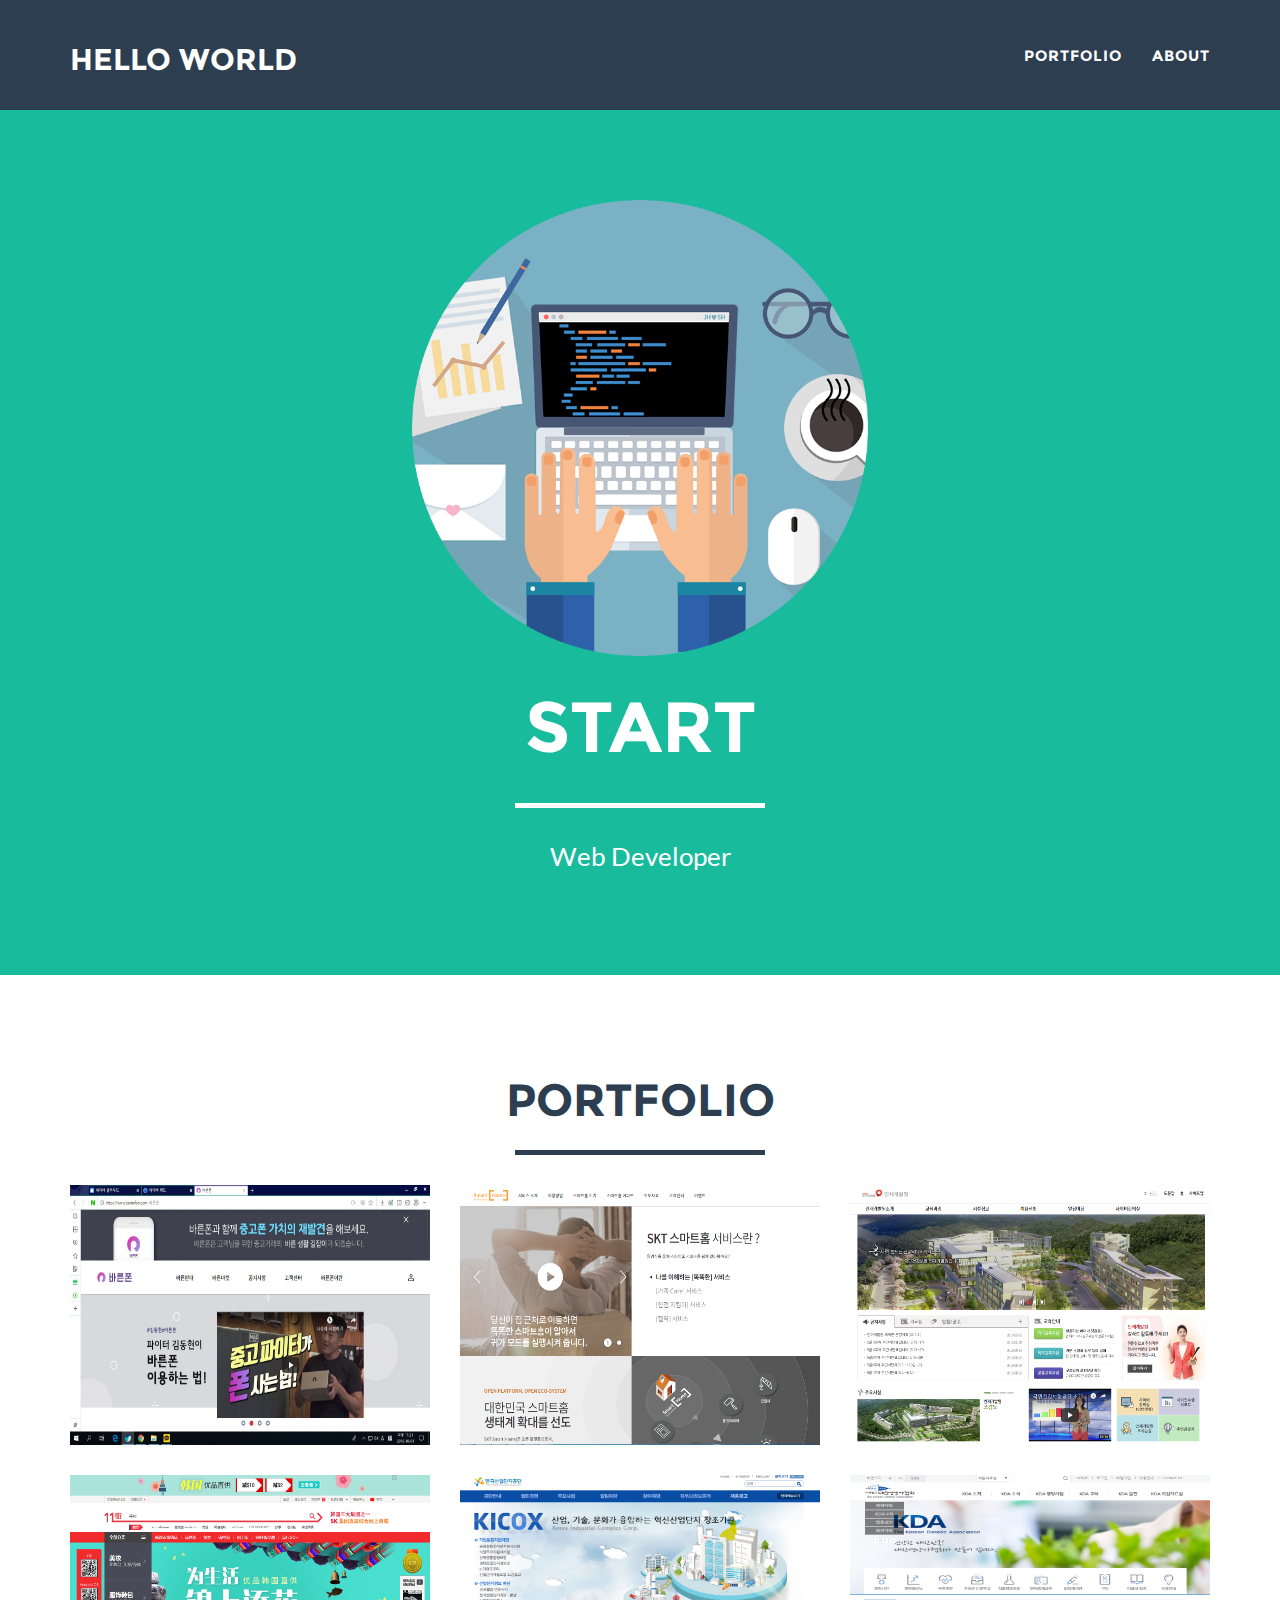
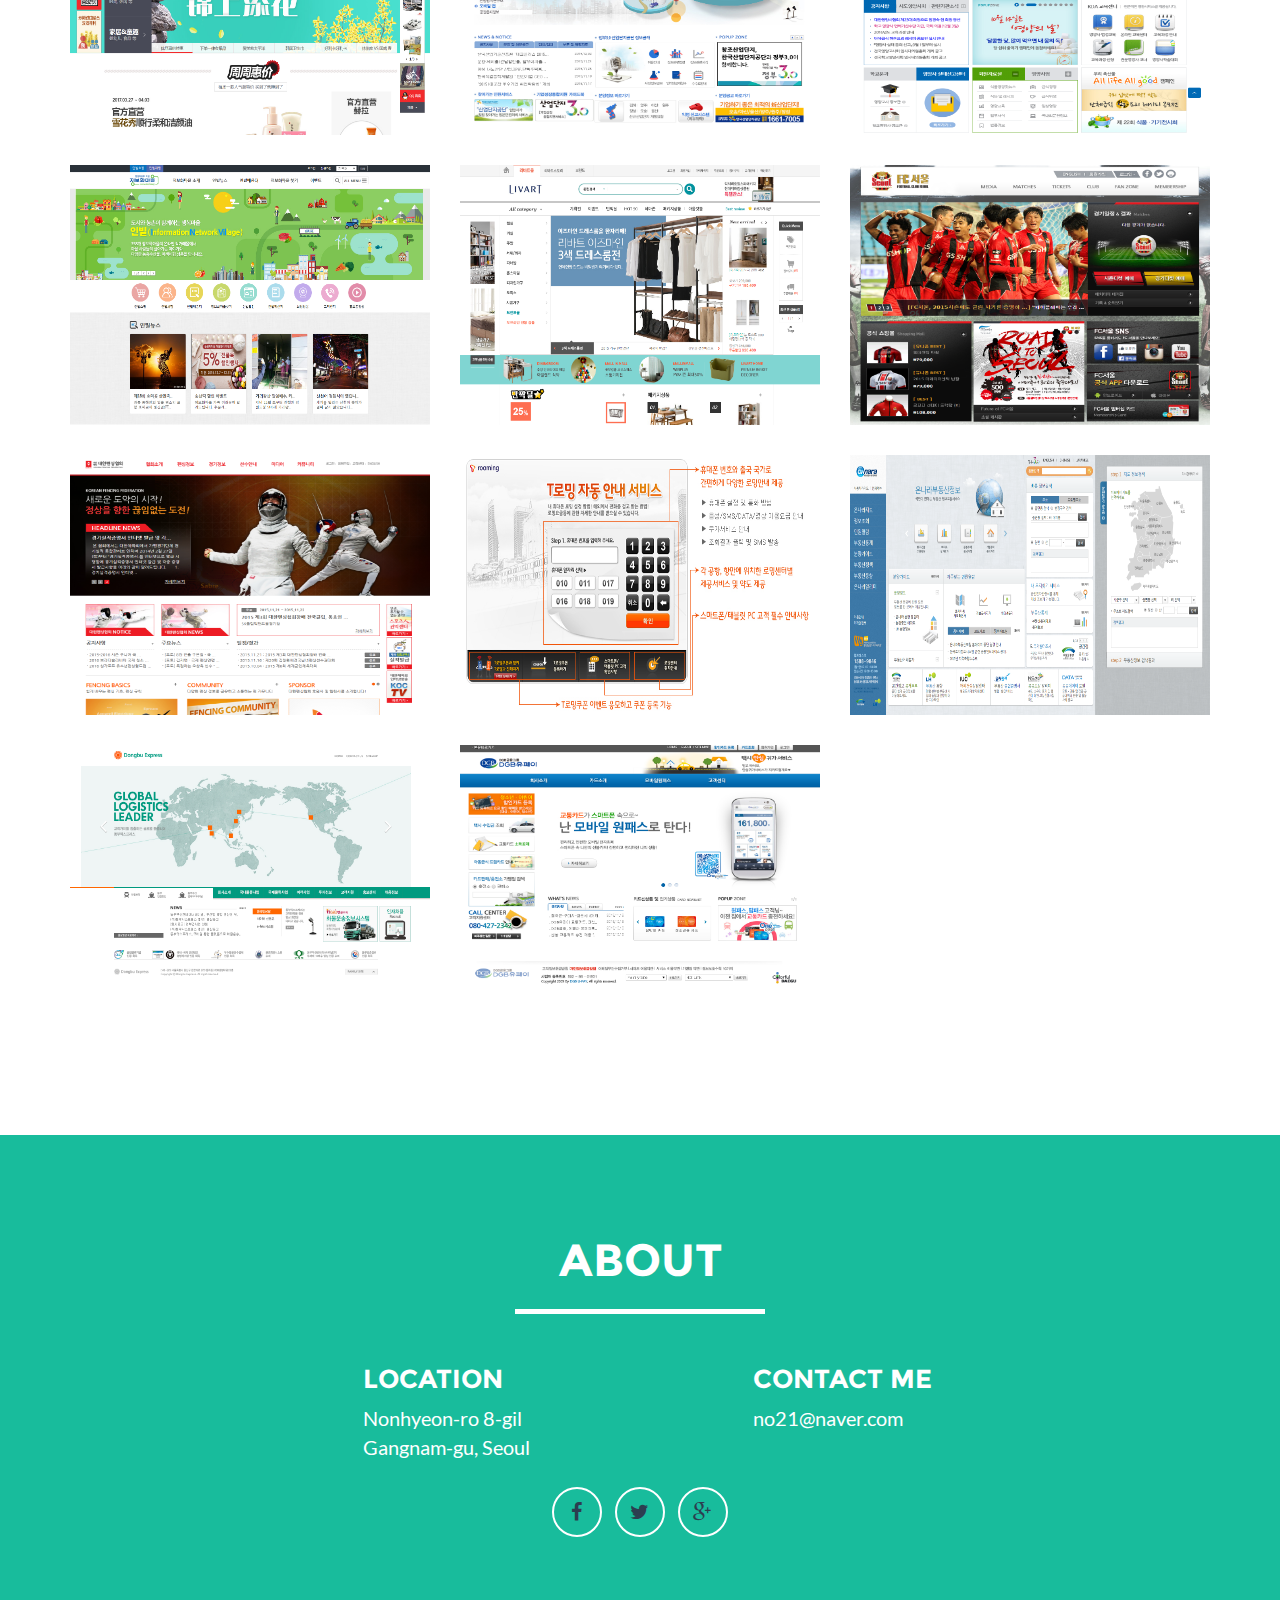
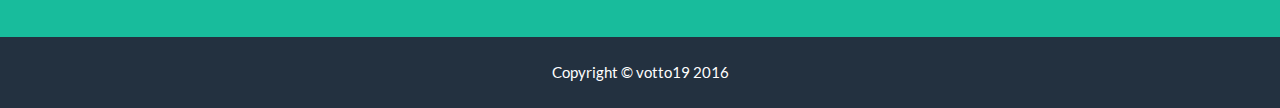
==== commit ca3ec600: "Update index.html" ====
--- a/index.html
+++ b/index.html
@@ -104,6 +104,17 @@
             </div>
             <div class="row">
 		<div class="col-sm-4 portfolio-item">
+                    <a href="#portfolioModal14" class="portfolio-link" data-toggle="modal">
+                        <div class="caption">
+                            <div class="caption-content">
+                                <i class="fa fa-search-plus fa-3x"></i>
+								<p>SK텔링크 <br>바른폰</p>
+                            </div>
+                        </div>
+                        <img src="img/portfolio/barunfon.png" class="img-responsive" alt="" style="width:360px;height:260px;">
+                    </a>
+                </div>
+		<div class="col-sm-4 portfolio-item">
                     <a href="#portfolioModal13" class="portfolio-link" data-toggle="modal">
                         <div class="caption">
                             <div class="caption-content">
@@ -304,6 +315,52 @@
     </div>
 
     <!-- Portfolio Modals -->
+    <div class="portfolio-modal modal fade" id="portfolioModal14" tabindex="-1" role="dialog" aria-hidden="true">
+        <div class="modal-content">
+            <div class="close-modal" data-dismiss="modal">
+                <div class="lr">
+                    <div class="rl">
+                    </div>
+                </div>
+            </div>
+            <div class="container">
+                <div class="row">
+                    <div class="col-lg-8 col-lg-offset-2">
+                        <div class="modal-body">
+                            <h2>Project Title</h2>
+                            <hr class="star-primary">
+                            <img src="img/portfolio/barunfon.png" class="img-responsive img-centered" alt="">
+							
+                            <p class="textLF"><span class="tx_org">"SK텔링크 바른폰" : </span><br>{<br>
+									<span class="ml30"></span><span class="tx_red">"framework"</span> : <span class="tx_bl">[ "spring boot", "django" ]</span>,<br>
+									<span class="ml30"></span><span class="tx_red">"persistence"</span> : <span class="tx_bl">"orm"</span>, <br>
+									<span class="ml30"></span><span class="tx_red">"dbms"</span> : <span class="tx_bl">"postgresql"</span>, <br>
+									<span class="ml30"></span><span class="tx_red">"java"</span> : <span class="tx_bl">"1.8"</span>, <br>
+									<span class="ml30"></span><span class="tx_red">"etc"</span> : <span class="tx_bl">"celery"</span>, <br>
+									<span class="ml30"></span><span class="tx_red">"Project Details"</span> : <span class="tx_bl"> "이니시스 지급대행, 이니시스 계좌실명인증</span><br>
+									<span class="ml100"></span><span class="ml90"></span><span class="ml16"></span><span class="tx_bl">홈픽 연동, 스윗트래커 연동</span><br> 									
+							}</p>
+                            <ul class="list-inline item-details">
+                                <li>Client:
+                                    <strong class="color1">SK텔링크
+                                    </strong>
+                                </li>
+                                <li>Date:
+                                    <strong class="color1">2019.03 ~ 
+                                    </strong>
+                                </li>
+                                <li>Service:
+                                    <strong class="color1">Web Development
+                                    </strong>
+                                </li>
+                            </ul>
+                            <button type="button" class="btn btn-default" data-dismiss="modal"><i class="fa fa-times"></i> Close</button>
+                        </div>
+                    </div>
+                </div>
+            </div>
+        </div>
+    </div>
     <div class="portfolio-modal modal fade" id="portfolioModal13" tabindex="-1" role="dialog" aria-hidden="true">
         <div class="modal-content">
             <div class="close-modal" data-dismiss="modal">
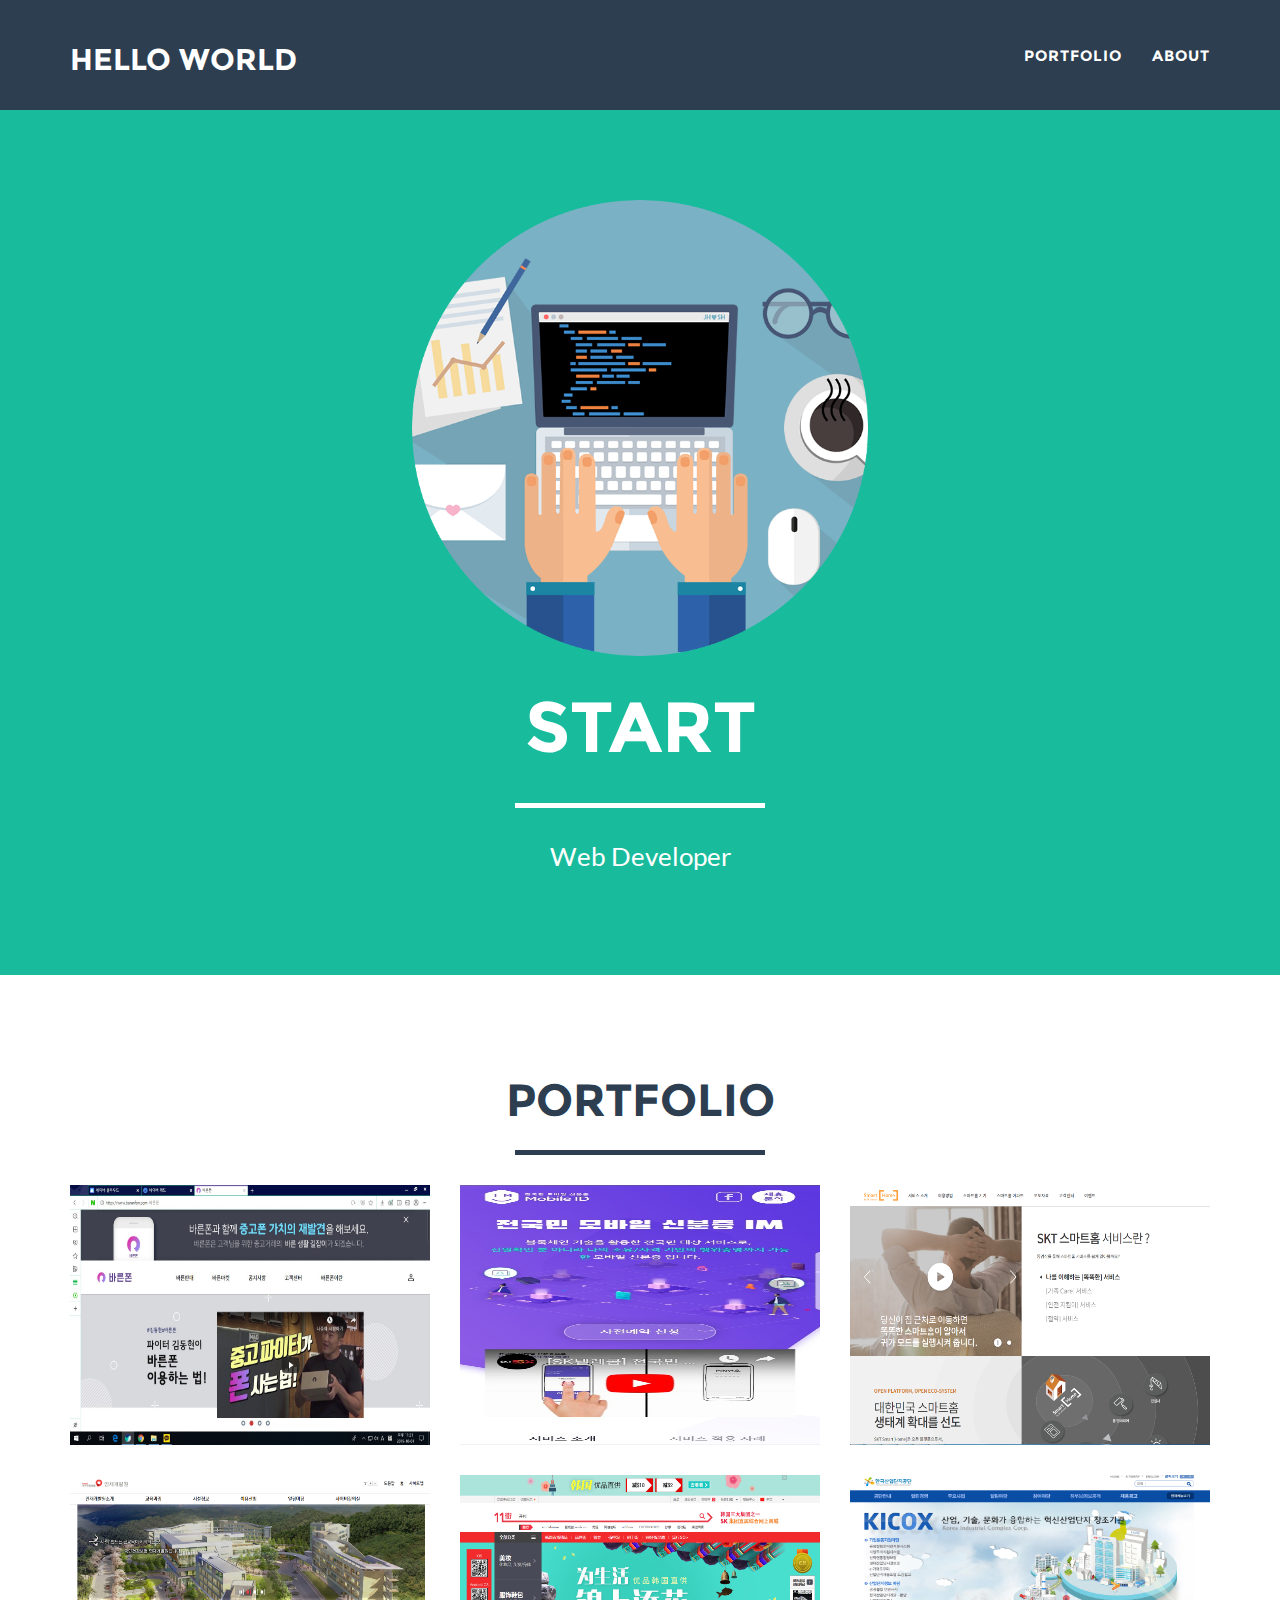
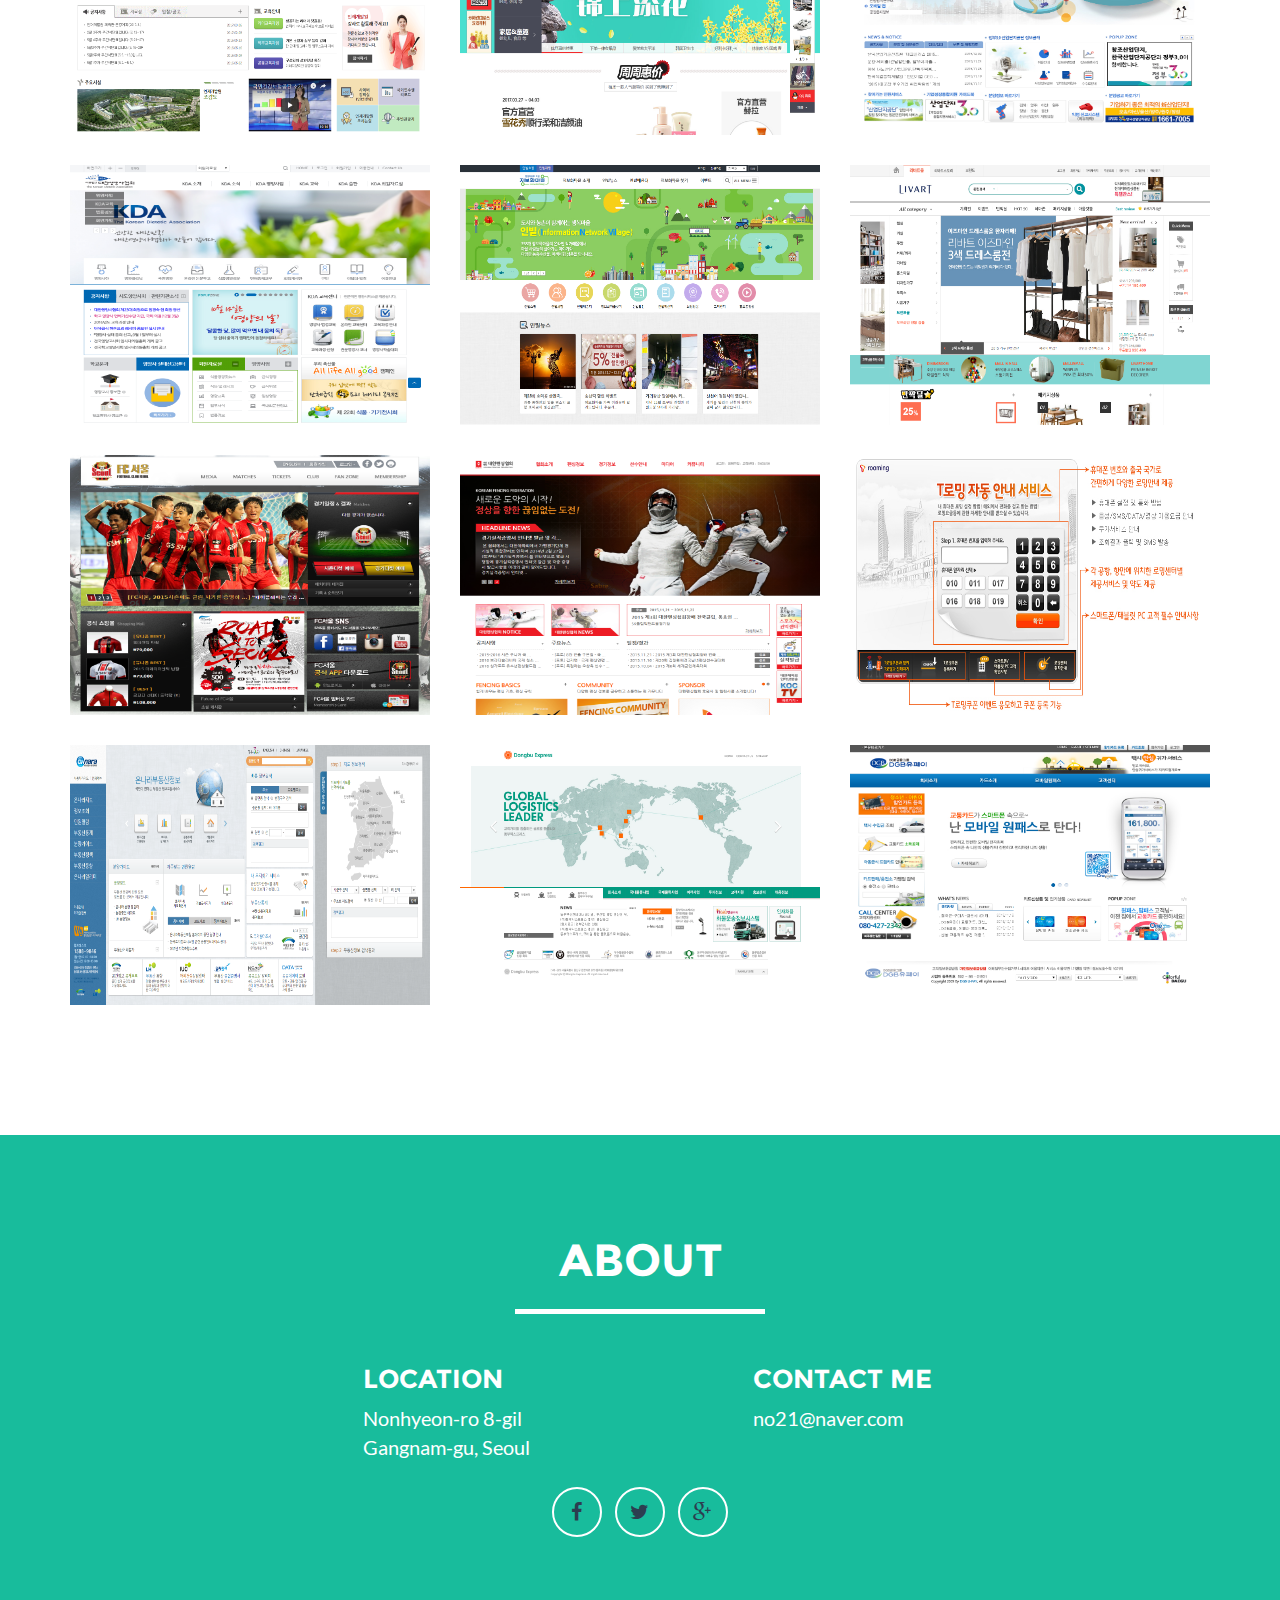
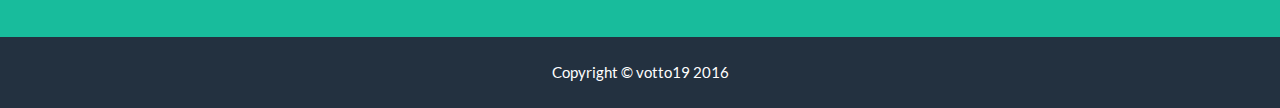
==== commit 4fba4db0: "Update index.html" ====
--- a/index.html
+++ b/index.html
@@ -104,14 +104,25 @@
             </div>
             <div class="row">
 		<div class="col-sm-4 portfolio-item">
+                    <a href="#portfolioModal15" class="portfolio-link" data-toggle="modal">
+                        <div class="caption">
+                            <div class="caption-content">
+                                <i class="fa fa-search-plus fa-3x"></i>
+								<p>SK텔링크 <br>바른폰</p>
+                            </div>
+                        </div>
+                        <img src="img/portfolio/barunfon.png" class="img-responsive" alt="" style="width:360px;height:260px;">
+                    </a>
+                </div>
+		<div class="col-sm-4 portfolio-item">
                     <a href="#portfolioModal14" class="portfolio-link" data-toggle="modal">
                         <div class="caption">
                             <div class="caption-content">
                                 <i class="fa fa-search-plus fa-3x"></i>
-								<p>SK텔링크 <br>바른폰</p>
-                            </div>
-                        </div>
-                        <img src="img/portfolio/barunfon.png" class="img-responsive" alt="" style="width:360px;height:260px;">
+								<p>SK텔레콤 <br>모바일 신분증</p>
+                            </div>
+                        </div>
+                        <img src="img/portfolio/bid.png" class="img-responsive" alt="" style="width:360px;height:260px;">
                     </a>
                 </div>
 		<div class="col-sm-4 portfolio-item">
@@ -315,7 +326,7 @@
     </div>
 
     <!-- Portfolio Modals -->
-    <div class="portfolio-modal modal fade" id="portfolioModal14" tabindex="-1" role="dialog" aria-hidden="true">
+    <div class="portfolio-modal modal fade" id="portfolioModal15" tabindex="-1" role="dialog" aria-hidden="true">
         <div class="modal-content">
             <div class="close-modal" data-dismiss="modal">
                 <div class="lr">
@@ -338,7 +349,7 @@
 									<span class="ml30"></span><span class="tx_red">"java"</span> : <span class="tx_bl">"1.8"</span>, <br>
 									<span class="ml30"></span><span class="tx_red">"etc"</span> : <span class="tx_bl">"celery"</span>, <br>
 									<span class="ml30"></span><span class="tx_red">"Project Details"</span> : <span class="tx_bl"> "이니시스 지급대행, 이니시스 계좌실명인증</span><br>
-									<span class="ml100"></span><span class="ml90"></span><span class="ml16"></span><span class="tx_bl">홈픽 연동, 스윗트래커 연동</span><br> 									
+									<span class="ml100"></span><span class="ml90"></span><span class="ml16"></span><span class="tx_bl">홈픽 연동, 스윗트래커 연동"</span><br> 									
 							}</p>
                             <ul class="list-inline item-details">
                                 <li>Client:
@@ -347,6 +358,52 @@
                                 </li>
                                 <li>Date:
                                     <strong class="color1">2019.03 ~ 
+                                    </strong>
+                                </li>
+                                <li>Service:
+                                    <strong class="color1">Web Development
+                                    </strong>
+                                </li>
+                            </ul>
+                            <button type="button" class="btn btn-default" data-dismiss="modal"><i class="fa fa-times"></i> Close</button>
+                        </div>
+                    </div>
+                </div>
+            </div>
+        </div>
+    </div>
+    <div class="portfolio-modal modal fade" id="portfolioModal14" tabindex="-1" role="dialog" aria-hidden="true">
+        <div class="modal-content">
+            <div class="close-modal" data-dismiss="modal">
+                <div class="lr">
+                    <div class="rl">
+                    </div>
+                </div>
+            </div>
+            <div class="container">
+                <div class="row">
+                    <div class="col-lg-8 col-lg-offset-2">
+                        <div class="modal-body">
+                            <h2>Project Title</h2>
+                            <hr class="star-primary">
+                            <img src="img/portfolio/barunfon.png" class="img-responsive img-centered" alt="">
+							
+                            <p class="textLF"><span class="tx_org">"SK텔레콤 모바일 신분증" : </span><br>{<br>
+									<span class="ml30"></span><span class="tx_red">"framework"</span> : <span class="tx_bl">"spring 3.x"</span>,<br>
+									<span class="ml30"></span><span class="tx_red">"persistence"</span> : <span class="tx_bl">"ibatis 3.x"</span>, <br>
+									<span class="ml30"></span><span class="tx_red">"dbms"</span> : <span class="tx_bl">"oracle 11g"</span>, <br>
+									<span class="ml30"></span><span class="tx_red">"java"</span> : <span class="tx_bl">"1.8"</span>, <br>
+									<span class="ml30"></span><span class="tx_red">"etc"</span> : <span class="tx_bl">""</span>, <br>
+									<span class="ml30"></span><span class="tx_red">"Project Details"</span> : <span class="tx_bl"> "ECDSA, RSA</span><br>
+									<span class="ml100"></span><span class="ml90"></span><span class="ml16"></span><span class="tx_bl">gRPC, JWT, oauth2"</span><br> 									
+							}</p>
+                            <ul class="list-inline item-details">
+                                <li>Client:
+                                    <strong class="color1">SK텔레콤
+                                    </strong>
+                                </li>
+                                <li>Date:
+                                    <strong class="color1">2018.05 ~ 2019.02 
                                     </strong>
                                 </li>
                                 <li>Service:
@@ -384,7 +441,7 @@
 									<span class="ml30"></span><span class="tx_red">"java"</span> : <span class="tx_bl">"1.7"</span>, <br>
 									<span class="ml30"></span><span class="tx_red">"etc"</span> : <span class="tx_bl">"spring security 3.x"</span>, <br>
 									<span class="ml30"></span><span class="tx_red">"Project Details"</span> : <span class="tx_bl"> "에뮬레이터 가상디바이스 <-> OMP 연동,</span><br>
-									<span class="ml100"></span><span class="ml90"></span><span class="ml16"></span><span class="tx_bl">quartz 1.8 배치 관리</span><br> 									
+									<span class="ml100"></span><span class="ml90"></span><span class="ml16"></span><span class="tx_bl">quartz 1.8 배치 관리"</span><br> 									
 							}</p>
                             <ul class="list-inline item-details">
                                 <li>Client:
@@ -392,7 +449,7 @@
                                     </strong>
                                 </li>
                                 <li>Date:
-                                    <strong class="color1">2017.12 ~ 2018.4
+                                    <strong class="color1">2017.12 ~ 2018.04
                                     </strong>
                                 </li>
                                 <li>Service:
@@ -431,7 +488,7 @@
 									<span class="ml30"></span><span class="tx_red">"etc"</span> : <span class="tx_bl">"spring security 3.x"</span>, <br>
 									<span class="ml30"></span><span class="tx_red">"Project Details"</span> : <span class="tx_bl"> "측위 솔루션 ,</span><br>
 									<span class="ml100"></span><span class="ml90"></span><span class="ml16"></span><span class="tx_bl">지도&태그 관리,</span><br> 
-									<span class="ml100"></span><span class="ml90"></span><span class="ml16"></span><span class="tx_bl">교육 출석 현황</span><br>
+									<span class="ml100"></span><span class="ml90"></span><span class="ml16"></span><span class="tx_bl">교육 출석 현황"</span><br>
 							}</p>
                             <ul class="list-inline item-details">
                                 <li>Client:
@@ -479,7 +536,7 @@
 									<span class="ml30"></span><span class="tx_red">"Project Details"</span> : <span class="tx_bl"> "제휴사관리(실적,정산),</span><br>
 									<span class="ml100"></span><span class="ml90"></span><span class="ml16"></span><span class="tx_bl">EMS & S.F.Express  배송추적,</span><br> 
 									<span class="ml100"></span><span class="ml90"></span><span class="ml16"></span><span class="tx_bl">KAOLA 오픈마켓 API 연동,</span><br> 									
-				    					<span class="ml100"></span><span class="ml90"></span><span class="ml16"></span><span class="tx_bl">서비스 운영</span><br>
+				    					<span class="ml100"></span><span class="ml90"></span><span class="ml16"></span><span class="tx_bl">서비스 운영"</span><br>
 							}</p>
                             <ul class="list-inline item-details">
                                 <li>Client:
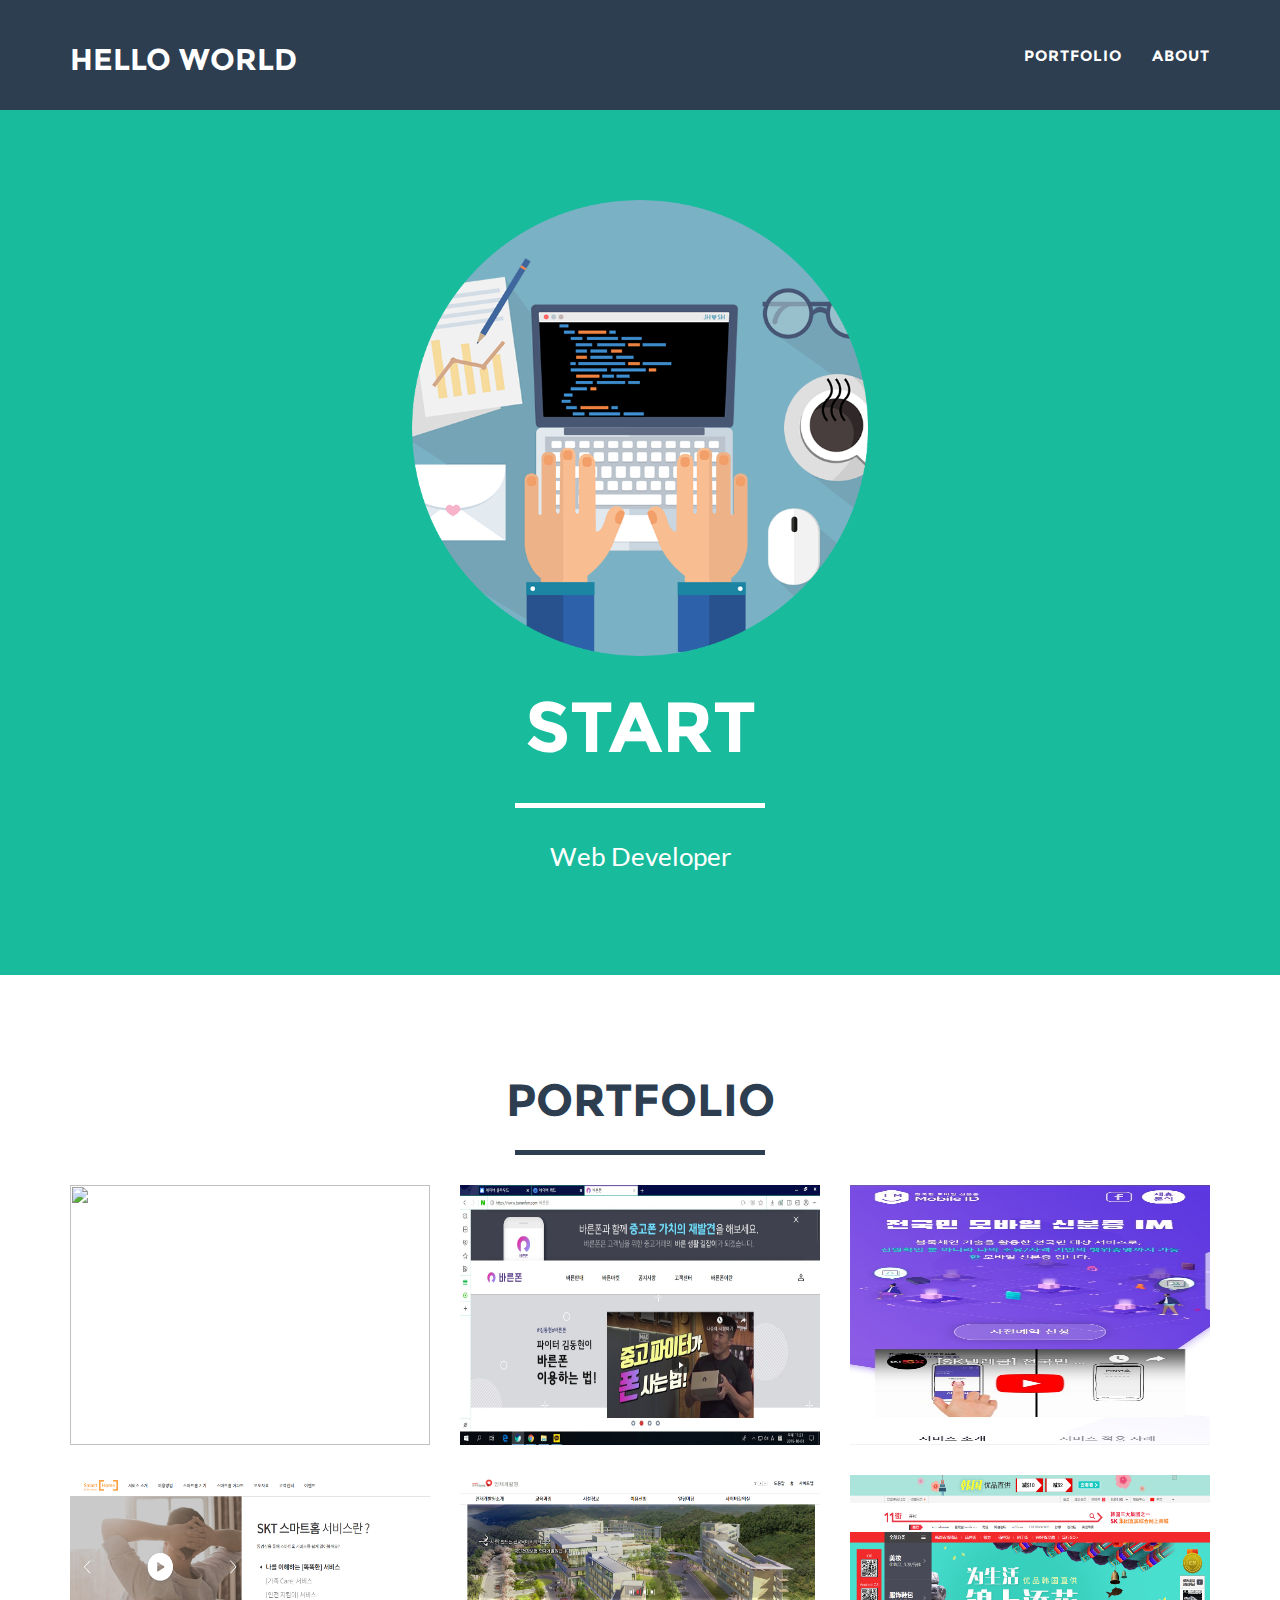
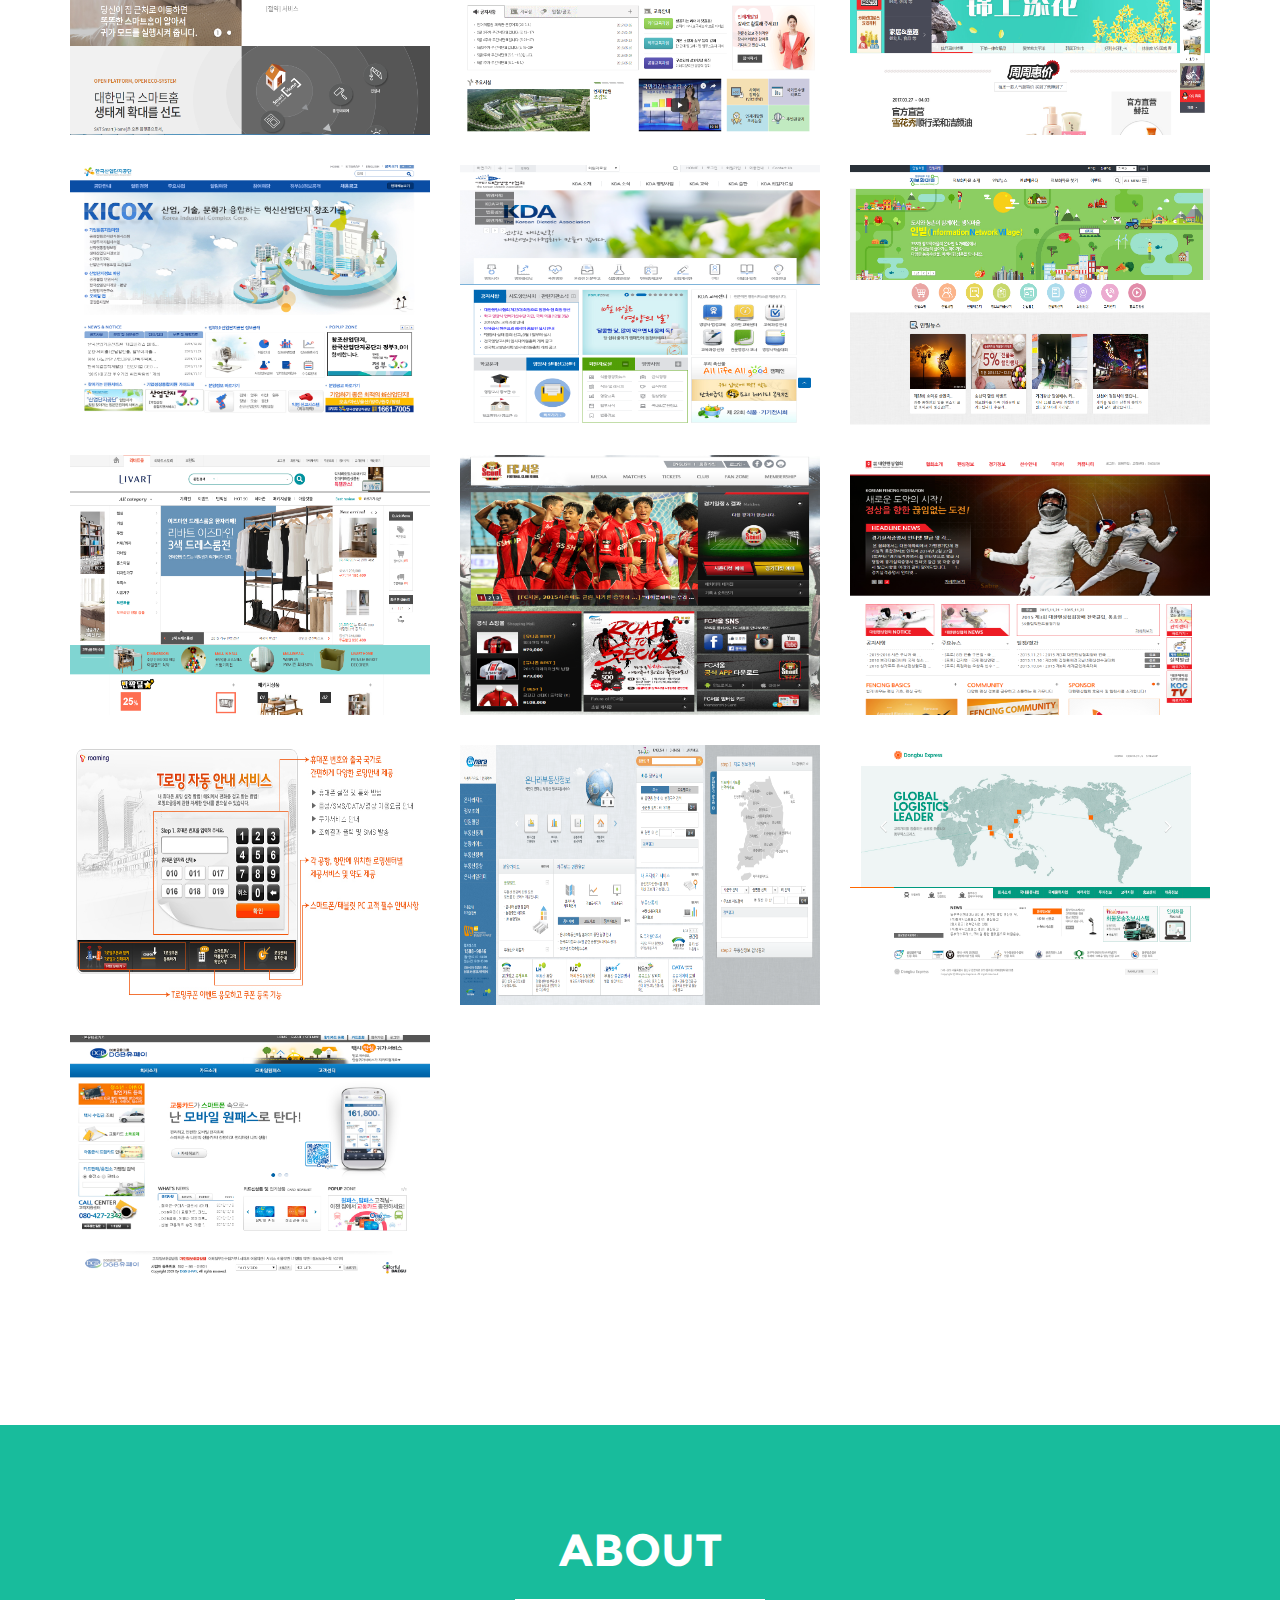
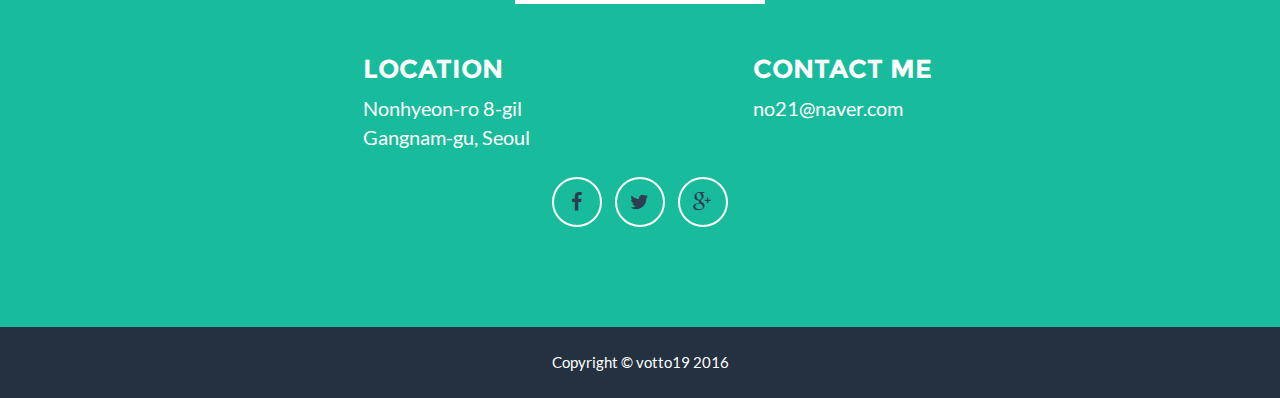
==== commit 6b349f37: "mintit 추가" ====
--- a/index.html
+++ b/index.html
@@ -103,56 +103,67 @@
                 </div>
             </div>
             <div class="row">
-		<div class="col-sm-4 portfolio-item">
-                    <a href="#portfolioModal15" class="portfolio-link" data-toggle="modal">
-                        <div class="caption">
-                            <div class="caption-content">
-                                <i class="fa fa-search-plus fa-3x"></i>
-								<p>SK텔링크 <br>바른폰</p>
-                            </div>
-                        </div>
-                        <img src="img/portfolio/barunfon.png" class="img-responsive" alt="" style="width:360px;height:260px;">
-                    </a>
-                </div>
-		<div class="col-sm-4 portfolio-item">
+		          <div class="col-sm-4 portfolio-item">
+                  <a href="#portfolioModal15" class="portfolio-link" data-toggle="modal">
+                      <div class="caption">
+                          <div class="caption-content">
+                              <i class="fa fa-search-plus fa-3x"></i>
+							                <p>SK네트웍스 <br>민팃</p>
+                          </div>
+                      </div>
+                      <img src="img/portfolio/mintit_01.png" class="img-responsive" alt="" style="width:360px;height:260px;">
+                  </a>
+              </div>
+              <div class="col-sm-4 portfolio-item">
+                  <a href="#portfolioModal15" class="portfolio-link" data-toggle="modal">
+                      <div class="caption">
+                          <div class="caption-content">
+                              <i class="fa fa-search-plus fa-3x"></i>
+                              <p>SK텔링크 <br>바른폰</p>
+                          </div>
+                      </div>
+                      <img src="img/portfolio/barunfon.png" class="img-responsive" alt="" style="width:360px;height:260px;">
+                  </a>
+              </div>
+              <div class="col-sm-4 portfolio-item">
                     <a href="#portfolioModal14" class="portfolio-link" data-toggle="modal">
                         <div class="caption">
                             <div class="caption-content">
                                 <i class="fa fa-search-plus fa-3x"></i>
-								<p>SK텔레콤 <br>모바일 신분증</p>
+								                <p>SK텔레콤 <br>모바일 신분증</p>
                             </div>
                         </div>
                         <img src="img/portfolio/bid.png" class="img-responsive" alt="" style="width:360px;height:260px;">
                     </a>
                 </div>
-		<div class="col-sm-4 portfolio-item">
+		            <div class="col-sm-4 portfolio-item">
                     <a href="#portfolioModal13" class="portfolio-link" data-toggle="modal">
                         <div class="caption">
                             <div class="caption-content">
                                 <i class="fa fa-search-plus fa-3x"></i>
-								<p>SK텔레콤 <br>IoT 스마트홈</p>
+								                <p>SK텔레콤 <br>IoT 스마트홈</p>
                             </div>
                         </div>
                         <img src="img/portfolio/iot.png" class="img-responsive" alt="" style="width:360px;height:260px;">
                     </a>
                 </div>
-		<div class="col-sm-4 portfolio-item">
+		            <div class="col-sm-4 portfolio-item">
                     <a href="#portfolioModal12" class="portfolio-link" data-toggle="modal">
                         <div class="caption">
                             <div class="caption-content">
                                 <i class="fa fa-search-plus fa-3x"></i>
-								<p>국민건강보험공단 <br>인재개발원</p>
+								                <p>국민건강보험공단 <br>인재개발원</p>
                             </div>
                         </div>
                         <img src="img/portfolio/nhis.png" class="img-responsive" alt="" style="width:360px;height:260px;">
                     </a>
                 </div>
-		<div class="col-sm-4 portfolio-item">
+		            <div class="col-sm-4 portfolio-item">
                     <a href="#portfolioModal11" class="portfolio-link" data-toggle="modal">
                         <div class="caption">
                             <div class="caption-content">
                                 <i class="fa fa-search-plus fa-3x"></i>
-								<p>중문11번가 <br>오픈마켓</p>
+                                <p>중문11번가 <br>오픈마켓</p>
                             </div>
                         </div>
                         <img src="img/portfolio/11st1.png" class="img-responsive" alt="" style="width:360px;height:260px;">
@@ -163,7 +174,7 @@
                         <div class="caption">
                             <div class="caption-content">
                                 <i class="fa fa-search-plus fa-3x"></i>
-								<p>한국산업단지공단 <br>고객관계관리시스템</p>
+                                <p>한국산업단지공단 <br>고객관계관리시스템</p>
                             </div>
                         </div>
                         <img src="img/portfolio/kicox1.png" class="img-responsive" alt="" style="width:360px;height:260px;">
@@ -174,7 +185,7 @@
                         <div class="caption">
                             <div class="caption-content">
                                 <i class="fa fa-search-plus fa-3x"></i>
-								<p>대한영양사협회 <br>회원&교육관리시스템</p>
+                                <p>대한영양사협회 <br>회원&교육관리시스템</p>
                             </div>
                         </div>
                         <img src="img/portfolio/dietitian1.png" class="img-responsive" alt="" style="width:360px;height:260px;">
@@ -185,7 +196,7 @@
                         <div class="caption">
                             <div class="caption-content">
                                 <i class="fa fa-search-plus fa-3x"></i>
-								<p>정보화마을 <br>홈페이지&전자상거래 서비스</p>
+                                <p>정보화마을 <br>홈페이지&전자상거래 서비스</p>
                             </div>
                         </div>
                         <img src="img/portfolio/invil1.png" class="img-responsive" alt="" style="width:360px;height:260px;">
@@ -196,7 +207,7 @@
                         <div class="caption">
                             <div class="caption-content">
                                 <i class="fa fa-search-plus fa-3x"></i>
-								<p>현대리바트 <br>쇼핑몰 고도화</p>
+                                <p>현대리바트 <br>쇼핑몰 고도화</p>
                             </div>
                         </div>
                         <img src="img/portfolio/livart1.png" class="img-responsive" alt="" style="width:360px;height:260px;">
@@ -207,7 +218,7 @@
                         <div class="caption">
                             <div class="caption-content">
                                 <i class="fa fa-search-plus fa-3x"></i>
-								<p>GS스포츠 <br>선수평가시스템</p>
+                                <p>GS스포츠 <br>선수평가시스템</p>
                             </div>
                         </div>
                         <img src="img/portfolio/gs1.png" class="img-responsive" alt="" style="width:360px;height:260px;">
@@ -218,51 +229,51 @@
                         <div class="caption">
                             <div class="caption-content">
                                 <i class="fa fa-search-plus fa-3x"></i>
-								<p>대한펜싱협회 <br>고도화</p>
+                                <p>대한펜싱협회 <br>고도화</p>
                             </div>
                         </div>
                         <img src="img/portfolio/fencing1.png" class="img-responsive" alt="" style="width:360px;height:260px;">
                     </a>
                 </div>
-				<div class="col-sm-4 portfolio-item">
+				        <div class="col-sm-4 portfolio-item">
                     <a href="#portfolioModal7" class="portfolio-link" data-toggle="modal">
                         <div class="caption">
                             <div class="caption-content">
                                 <i class="fa fa-search-plus fa-3x"></i>
-								<p>T로밍KIOSK <br>로밍서비스</p>
+                                <p>T로밍KIOSK <br>로밍서비스</p>
                             </div>
                         </div>
                         <img src="img/portfolio/roaming1.png" class="img-responsive" alt="" style="width:360px;height:260px;">
                     </a>
                 </div>
-				<div class="col-sm-4 portfolio-item">
+				        <div class="col-sm-4 portfolio-item">
                     <a href="#portfolioModal8" class="portfolio-link" data-toggle="modal">
                         <div class="caption">
                             <div class="caption-content">
                                 <i class="fa fa-search-plus fa-3x"></i>
-								<p>온나라포털 <br>고도화</p>
+                                <p>온나라포털 <br>고도화</p>
                             </div>
                         </div>
                         <img src="img/portfolio/onnara1.png" class="img-responsive" alt="" style="width:360px;height:260px;">
                     </a>
-                </div>				
-				<div class="col-sm-4 portfolio-item">
+                </div>
+				        <div class="col-sm-4 portfolio-item">
                     <a href="#portfolioModal9" class="portfolio-link" data-toggle="modal">
                         <div class="caption">
                             <div class="caption-content">
                                 <i class="fa fa-search-plus fa-3x"></i>
-								<p>동부익스프레스 <br/>고도화</p>
+                                <p>동부익스프레스 <br/>고도화</p>
                             </div>
                         </div>
                         <img src="img/portfolio/dongbu1.png" class="img-responsive" alt="" style="width:360px;height:260px;">
                     </a>
                 </div>
-				<div class="col-sm-4 portfolio-item">
+				        <div class="col-sm-4 portfolio-item">
                     <a href="#portfolioModal10" class="portfolio-link" data-toggle="modal">
                         <div class="caption">
                             <div class="caption-content">
                                 <i class="fa fa-search-plus fa-3x"></i>
-								<p>카드넷 <br>운영&개발</p>								
+                                <p>카드넷 <br>운영&개발</p>
                             </div>
                         </div>
                         <img src="img/portfolio/kardnet1.png" class="img-responsive" alt="" style="width:360px;height:260px;">
@@ -291,7 +302,7 @@
                     <p>no21@naver.com</p>
                 </div>
                 <div class="col-lg-8 col-lg-offset-2 text-center">
-                    <a href="#" class="btn-social btn-outline"><i class="fa fa-fw fa-facebook"></i></a>					
+                    <a href="#" class="btn-social btn-outline"><i class="fa fa-fw fa-facebook"></i></a>
 					<a href="#" class="btn-social btn-outline ml10"><i class="fa fa-fw fa-twitter"></i></a>
 					<a href="#" class="btn-social btn-outline ml10"><i class="fa fa-fw fa-google-plus"></i></a>
                 </div>
@@ -302,11 +313,11 @@
     <!-- Contact Section -->
 	<!--
     <section id="contact">
-        
+
     </section>
 	-->
     <!-- Footer -->
-    <footer class="text-center">        
+    <footer class="text-center">
         <div class="footer-below">
             <div class="container">
                 <div class="row">
@@ -326,6 +337,53 @@
     </div>
 
     <!-- Portfolio Modals -->
+    <div class="portfolio-modal modal fade" id="portfolioModal16" tabindex="-1" role="dialog" aria-hidden="true">
+        <div class="modal-content">
+            <div class="close-modal" data-dismiss="modal">
+                <div class="lr">
+                    <div class="rl">
+                    </div>
+                </div>
+            </div>
+            <div class="container">
+                <div class="row">
+                    <div class="col-lg-8 col-lg-offset-2">
+                        <div class="modal-body">
+                            <h2>Project Title</h2>
+                            <hr class="star-primary">
+                            <img src="img/portfolio/mintit_01.png" class="img-responsive img-centered" alt="">
+
+                            <p class="textLF">
+                              <span class="tx_org">"SK네트웍스 민팃" : </span><br>{<br>
+            									<span class="ml30"></span><span class="tx_red">"framework"</span> : <span class="tx_bl">[ "spring boot", "django" ]</span>,<br>
+            									<span class="ml30"></span><span class="tx_red">"persistence"</span> : <span class="tx_bl">"orm"</span>, <br>
+            									<span class="ml30"></span><span class="tx_red">"dbms"</span> : <span class="tx_bl">"postgresql"</span>, <br>
+            									<span class="ml30"></span><span class="tx_red">"java"</span> : <span class="tx_bl">"1.8"</span>, <br>
+            									<span class="ml30"></span><span class="tx_red">"python"</span> : <span class="tx_bl">"3.7.2"</span>, <br>
+            									<span class="ml30"></span><span class="tx_red">"etc"</span> : <span class="tx_bl">"celery"</span>, <br>
+            									<span class="ml30"></span><span class="tx_red">"Project Details"</span> : <span class="tx_bl"> "ATM 연동, 캐롯 보험 연동</span><br>
+                            </p>
+                            <ul class="list-inline item-details">
+                                <li>Client:
+                                    <strong class="color1">SK네트웍스
+                                    </strong>
+                                </li>
+                                <li>Date:
+                                    <strong class="color1">2020.10 ~
+                                    </strong>
+                                </li>
+                                <li>Service:
+                                    <strong class="color1">Web Development
+                                    </strong>
+                                </li>
+                            </ul>
+                            <button type="button" class="btn btn-default" data-dismiss="modal"><i class="fa fa-times"></i> Close</button>
+                        </div>
+                    </div>
+                </div>
+            </div>
+        </div>
+    </div>
     <div class="portfolio-modal modal fade" id="portfolioModal15" tabindex="-1" role="dialog" aria-hidden="true">
         <div class="modal-content">
             <div class="close-modal" data-dismiss="modal">
@@ -341,15 +399,18 @@
                             <h2>Project Title</h2>
                             <hr class="star-primary">
                             <img src="img/portfolio/barunfon.png" class="img-responsive img-centered" alt="">
-							
+
                             <p class="textLF"><span class="tx_org">"SK텔링크 바른폰" : </span><br>{<br>
 									<span class="ml30"></span><span class="tx_red">"framework"</span> : <span class="tx_bl">[ "spring boot", "django" ]</span>,<br>
 									<span class="ml30"></span><span class="tx_red">"persistence"</span> : <span class="tx_bl">"orm"</span>, <br>
 									<span class="ml30"></span><span class="tx_red">"dbms"</span> : <span class="tx_bl">"postgresql"</span>, <br>
 									<span class="ml30"></span><span class="tx_red">"java"</span> : <span class="tx_bl">"1.8"</span>, <br>
+									<span class="ml30"></span><span class="tx_red">"python"</span> : <span class="tx_bl">"3.7.2"</span>, <br>
 									<span class="ml30"></span><span class="tx_red">"etc"</span> : <span class="tx_bl">"celery"</span>, <br>
 									<span class="ml30"></span><span class="tx_red">"Project Details"</span> : <span class="tx_bl"> "이니시스 지급대행, 이니시스 계좌실명인증</span><br>
-									<span class="ml100"></span><span class="ml90"></span><span class="ml16"></span><span class="tx_bl">홈픽 연동, 스윗트래커 연동"</span><br> 									
+									<span class="ml100"></span><span class
+
+                  ="ml90"></span><span class="ml16"></span><span class="tx_bl">홈픽 연동, 스윗트래커 연동"</span><br>
 							}</p>
                             <ul class="list-inline item-details">
                                 <li>Client:
@@ -357,7 +418,7 @@
                                     </strong>
                                 </li>
                                 <li>Date:
-                                    <strong class="color1">2019.03 ~ 
+                                    <strong class="color1">2019.03 ~ 2020.10
                                     </strong>
                                 </li>
                                 <li>Service:
@@ -386,8 +447,8 @@
                         <div class="modal-body">
                             <h2>Project Title</h2>
                             <hr class="star-primary">
-                            <img src="img/portfolio/barunfon.png" class="img-responsive img-centered" alt="">
-							
+                            <img src="img/portfolio/bid.png" class="img-responsive img-centered" alt="">
+
                             <p class="textLF"><span class="tx_org">"SK텔레콤 모바일 신분증" : </span><br>{<br>
 									<span class="ml30"></span><span class="tx_red">"framework"</span> : <span class="tx_bl">"spring 3.x"</span>,<br>
 									<span class="ml30"></span><span class="tx_red">"persistence"</span> : <span class="tx_bl">"ibatis 3.x"</span>, <br>
@@ -395,7 +456,7 @@
 									<span class="ml30"></span><span class="tx_red">"java"</span> : <span class="tx_bl">"1.8"</span>, <br>
 									<span class="ml30"></span><span class="tx_red">"etc"</span> : <span class="tx_bl">""</span>, <br>
 									<span class="ml30"></span><span class="tx_red">"Project Details"</span> : <span class="tx_bl"> "ECDSA, RSA</span><br>
-									<span class="ml100"></span><span class="ml90"></span><span class="ml16"></span><span class="tx_bl">gRPC, JWT, oauth2"</span><br> 									
+									<span class="ml100"></span><span class="ml90"></span><span class="ml16"></span><span class="tx_bl">gRPC, JWT, oauth2"</span><br>
 							}</p>
                             <ul class="list-inline item-details">
                                 <li>Client:
@@ -403,7 +464,7 @@
                                     </strong>
                                 </li>
                                 <li>Date:
-                                    <strong class="color1">2018.05 ~ 2019.02 
+                                    <strong class="color1">2018.05 ~ 2019.02
                                     </strong>
                                 </li>
                                 <li>Service:
@@ -433,7 +494,7 @@
                             <h2>Project Title</h2>
                             <hr class="star-primary">
                             <img src="img/portfolio/iot.png" class="img-responsive img-centered" alt="">
-							
+
                             <p class="textLF"><span class="tx_org">"SK텔레콤 IoT 스마트홈" : </span><br>{<br>
 									<span class="ml30"></span><span class="tx_red">"framework"</span> : <span class="tx_bl">"spring boot"</span>,<br>
 									<span class="ml30"></span><span class="tx_red">"persistence"</span> : <span class="tx_bl">"ibatis 3.x"</span>, <br>
@@ -441,7 +502,7 @@
 									<span class="ml30"></span><span class="tx_red">"java"</span> : <span class="tx_bl">"1.7"</span>, <br>
 									<span class="ml30"></span><span class="tx_red">"etc"</span> : <span class="tx_bl">"spring security 3.x"</span>, <br>
 									<span class="ml30"></span><span class="tx_red">"Project Details"</span> : <span class="tx_bl"> "에뮬레이터 가상디바이스 <-> OMP 연동,</span><br>
-									<span class="ml100"></span><span class="ml90"></span><span class="ml16"></span><span class="tx_bl">quartz 1.8 배치 관리"</span><br> 									
+									<span class="ml100"></span><span class="ml90"></span><span class="ml16"></span><span class="tx_bl">quartz 1.8 배치 관리"</span><br>
 							}</p>
                             <ul class="list-inline item-details">
                                 <li>Client:
@@ -479,7 +540,7 @@
                             <h2>Project Title</h2>
                             <hr class="star-primary">
                             <img src="img/portfolio/nhis.png" class="img-responsive img-centered" alt="">
-							
+
                             <p class="textLF"><span class="tx_org">"국민건강보험공단 인재개발원" : </span><br>{<br>
 									<span class="ml30"></span><span class="tx_red">"framework"</span> : <span class="tx_bl">"spring 3.x"</span>,<br>
 									<span class="ml30"></span><span class="tx_red">"persistence"</span> : <span class="tx_bl">"ibatis 2.x"</span>, <br>
@@ -487,7 +548,7 @@
 									<span class="ml30"></span><span class="tx_red">"java"</span> : <span class="tx_bl">"1.7"</span>, <br>
 									<span class="ml30"></span><span class="tx_red">"etc"</span> : <span class="tx_bl">"spring security 3.x"</span>, <br>
 									<span class="ml30"></span><span class="tx_red">"Project Details"</span> : <span class="tx_bl"> "측위 솔루션 ,</span><br>
-									<span class="ml100"></span><span class="ml90"></span><span class="ml16"></span><span class="tx_bl">지도&태그 관리,</span><br> 
+									<span class="ml100"></span><span class="ml90"></span><span class="ml16"></span><span class="tx_bl">지도&태그 관리,</span><br>
 									<span class="ml100"></span><span class="ml90"></span><span class="ml16"></span><span class="tx_bl">교육 출석 현황"</span><br>
 							}</p>
                             <ul class="list-inline item-details">
@@ -534,8 +595,8 @@
 									<span class="ml30"></span><span class="tx_red">"java"</span> : <span class="tx_bl">"1.7"</span>, <br>
 									<span class="ml30"></span><span class="tx_red">"etc"</span> : <span class="tx_bl">""</span>, <br>
 									<span class="ml30"></span><span class="tx_red">"Project Details"</span> : <span class="tx_bl"> "제휴사관리(실적,정산),</span><br>
-									<span class="ml100"></span><span class="ml90"></span><span class="ml16"></span><span class="tx_bl">EMS & S.F.Express  배송추적,</span><br> 
-									<span class="ml100"></span><span class="ml90"></span><span class="ml16"></span><span class="tx_bl">KAOLA 오픈마켓 API 연동,</span><br> 									
+									<span class="ml100"></span><span class="ml90"></span><span class="ml16"></span><span class="tx_bl">EMS & S.F.Express  배송추적,</span><br>
+									<span class="ml100"></span><span class="ml90"></span><span class="ml16"></span><span class="tx_bl">KAOLA 오픈마켓 API 연동,</span><br>
 				    					<span class="ml100"></span><span class="ml90"></span><span class="ml16"></span><span class="tx_bl">서비스 운영"</span><br>
 							}</p>
                             <ul class="list-inline item-details">
@@ -558,7 +619,7 @@
                 </div>
             </div>
         </div>
-    </div>	
+    </div>
     <div class="portfolio-modal modal fade" id="portfolioModal1" tabindex="-1" role="dialog" aria-hidden="true">
         <div class="modal-content">
             <div class="close-modal" data-dismiss="modal">
@@ -582,9 +643,9 @@
 									<span class="ml30"></span><span class="tx_red">"java"</span> : <span class="tx_bl">"1.7"</span>, <br>
 									<span class="ml30"></span><span class="tx_red">"etc"</span> : <span class="tx_bl">""</span>, <br>
 									<span class="ml30"></span><span class="tx_red">"Project Details"</span> : <span class="tx_bl"> "개인정보 암호화(damo),</span><br>
-									<span class="ml100"></span><span class="ml90"></span><span class="ml16"></span><span class="tx_bl">한국신용평가&팩토리온 타 시스템 연계, 도로명주소 연계,</span><br> 
-									<span class="ml100"></span><span class="ml90"></span><span class="ml16"></span><span class="tx_bl">설문척도관리,설문진단표관리,설문진단문항관리,</span><br> 
-									<span class="ml100"></span><span class="ml90"></span><span class="ml16"></span><span class="tx_bl">권한관리,메뉴관리,기업이력관리,</span><br> 
+									<span class="ml100"></span><span class="ml90"></span><span class="ml16"></span><span class="tx_bl">한국신용평가&팩토리온 타 시스템 연계, 도로명주소 연계,</span><br>
+									<span class="ml100"></span><span class="ml90"></span><span class="ml16"></span><span class="tx_bl">설문척도관리,설문진단표관리,설문진단문항관리,</span><br>
+									<span class="ml100"></span><span class="ml90"></span><span class="ml16"></span><span class="tx_bl">권한관리,메뉴관리,기업이력관리,</span><br>
 									<span class="ml100"></span><span class="ml90"></span><span class="ml16"></span><span class="tx_bl">sms&메일 발송, sso 구현 "</span><br>
 							}</p>
                             <ul class="list-inline item-details">
@@ -631,8 +692,8 @@
 									<span class="ml30"></span><span class="tx_red">"java"</span> : <span class="tx_bl">"1.7"</span>, <br>
 									<span class="ml30"></span><span class="tx_red">"etc"</span> : <span class="tx_bl">"lombok"</span>, <br>
 									<span class="ml30"></span><span class="tx_red">"Project Details"</span> : <span class="tx_bl"> "asp -> java 마이그레이션, 개인정보 암호화(damo),</span> <br>
-									<span class="ml100"></span><span class="ml90"></span><span class="ml16"></span><span class="tx_bl">보건복지부 영양사 실태신고, 실태신고 관리,</span><br> 
-									<span class="ml100"></span><span class="ml90"></span><span class="ml16"></span><span class="tx_bl">ipin&kcp휴대폰 본인인증, sms&메일 발송,</span><br> 
+									<span class="ml100"></span><span class="ml90"></span><span class="ml16"></span><span class="tx_bl">보건복지부 영양사 실태신고, 실태신고 관리,</span><br>
+									<span class="ml100"></span><span class="ml90"></span><span class="ml16"></span><span class="tx_bl">ipin&kcp휴대폰 본인인증, sms&메일 발송,</span><br>
 									<span class="ml100"></span><span class="ml90"></span><span class="ml16"></span><span class="tx_bl">엑셀 다운로드&db insert"</span> <br>
 							}</p>
                             <ul class="list-inline item-details">
@@ -679,8 +740,8 @@
 									<span class="ml30"></span><span class="tx_red">"java"</span> : <span class="tx_bl">"1.6"</span>, <br>
 									<span class="ml30"></span><span class="tx_red">"etc"</span> : <span class="tx_bl">"spring security 3.x"</span>, <br>
 									<span class="ml30"></span><span class="tx_red">"Project Details"</span> : <span class="tx_bl">"CMS 솔루션 커스터마이징,</span><br>
-									<span class="ml100"></span><span class="ml90"></span><span class="ml16"></span><span class="tx_bl">오라클 to CUBRID 마이그레이션,</span><br> 
-									<span class="ml100"></span><span class="ml90"></span><span class="ml16"></span><span class="tx_bl">마을-전자상거래 연동,기상청 날씨연동"</span><br> 
+									<span class="ml100"></span><span class="ml90"></span><span class="ml16"></span><span class="tx_bl">오라클 to CUBRID 마이그레이션,</span><br>
+									<span class="ml100"></span><span class="ml90"></span><span class="ml16"></span><span class="tx_bl">마을-전자상거래 연동,기상청 날씨연동"</span><br>
 							}</p>
                             <ul class="list-inline item-details">
                                 <li>Client:
@@ -726,7 +787,7 @@
 									<span class="ml30"></span><span class="tx_red">"java"</span> : <span class="tx_bl">"1.6"</span>, <br>
 									<span class="ml30"></span><span class="tx_red">"etc"</span> : <span class="tx_bl">"jqgrid"</span>, <br>
 									<span class="ml30"></span><span class="tx_red">"Project Details"</span> : <span class="tx_bl">"구매마일리지적립, 포토상품평</span>,<br>
-									<span class="ml100"></span><span class="ml90"></span><span class="ml16"></span><span class="tx_bl">금칙어관리, 검색순위관리, 통계"</span><br> 
+									<span class="ml100"></span><span class="ml90"></span><span class="ml16"></span><span class="tx_bl">금칙어관리, 검색순위관리, 통계"</span><br>
 							}</p>
                             <ul class="list-inline item-details">
                                 <li>Client:
@@ -771,7 +832,7 @@
 									<span class="ml30"></span><span class="tx_red">"java"</span> : <span class="tx_bl">"1.6"</span>, <br>
 									<span class="ml30"></span><span class="tx_red">"etc"</span> : <span class="tx_bl">"spring security 3.x"</span>, <br>
 									<span class="ml30"></span><span class="tx_red">"Project Details"</span> : <span class="tx_bl">"코드관리,평가항목 매칭,</span> <br>
-									<span class="ml100"></span><span class="ml90"></span><span class="ml16"></span><span class="tx_bl">비교평가 조회,구글차트"</span><br> 
+									<span class="ml100"></span><span class="ml90"></span><span class="ml16"></span><span class="tx_bl">비교평가 조회,구글차트"</span><br>
 							}</p>
                             <ul class="list-inline item-details">
                                 <li>Client:
@@ -853,7 +914,7 @@
                         <div class="modal-body">
                             <h2>Project Title</h2>
                             <hr class="star-primary">
-                            <img src="img/portfolio/roaming1.png" class="img-responsive img-centered" alt="">							
+                            <img src="img/portfolio/roaming1.png" class="img-responsive img-centered" alt="">
                             <p class="textLF"><span class="tx_org">"T로밍KIOSK 로밍서비스" : </span><br>{<br>
 									<span class="ml30"></span><span class="tx_red">"framework"</span> : <span class="tx_bl">"spring 3.x"</span>,<br>
 									<span class="ml30"></span><span class="tx_red">"persistence"</span> : <span class="tx_bl">"mybatis 3.x"</span>, <br>
@@ -861,7 +922,7 @@
 									<span class="ml30"></span><span class="tx_red">"java"</span> : <span class="tx_bl">"1.6"</span>, <br>
 									<span class="ml30"></span><span class="tx_red">"etc"</span> : <span class="tx_bl">"wsdl, kiosk"</span>, <br>
 									<span class="ml30"></span><span class="tx_red">"Project Details"</span> : <span class="tx_bl">"NGCP 연동 업로드 조회,</span><br>
-									<span class="ml100"></span><span class="ml90"></span><span class="ml16"></span><span class="tx_bl">ECG 연동 SK로밍 요금제 가입/해지"</span><br> 
+									<span class="ml100"></span><span class="ml90"></span><span class="ml16"></span><span class="tx_bl">ECG 연동 SK로밍 요금제 가입/해지"</span><br>
 							}</p>
                             <ul class="list-inline item-details">
                                 <li>Client:
@@ -907,7 +968,7 @@
 									<span class="ml30"></span><span class="tx_red">"java"</span> : <span class="tx_bl">"1.4"</span>, <br>
 									<span class="ml30"></span><span class="tx_red">"etc"</span> : <span class="tx_bl">""</span>, <br>
 									<span class="ml30"></span><span class="tx_red">"Project Details"</span> : <span class="tx_bl">"아파트&토지 실 거래가,</span><br>
-									<span class="ml100"></span><span class="ml90"></span><span class="ml16"></span><span class="tx_bl">부동산 통계, 개별공시지가 조회,</span><br> 
+									<span class="ml100"></span><span class="ml90"></span><span class="ml16"></span><span class="tx_bl">부동산 통계, 개별공시지가 조회,</span><br>
 									<span class="ml100"></span><span class="ml90"></span><span class="ml16"></span><span class="tx_bl">지도 연동"</span> <br>
 							}</p>
                             <ul class="list-inline item-details">
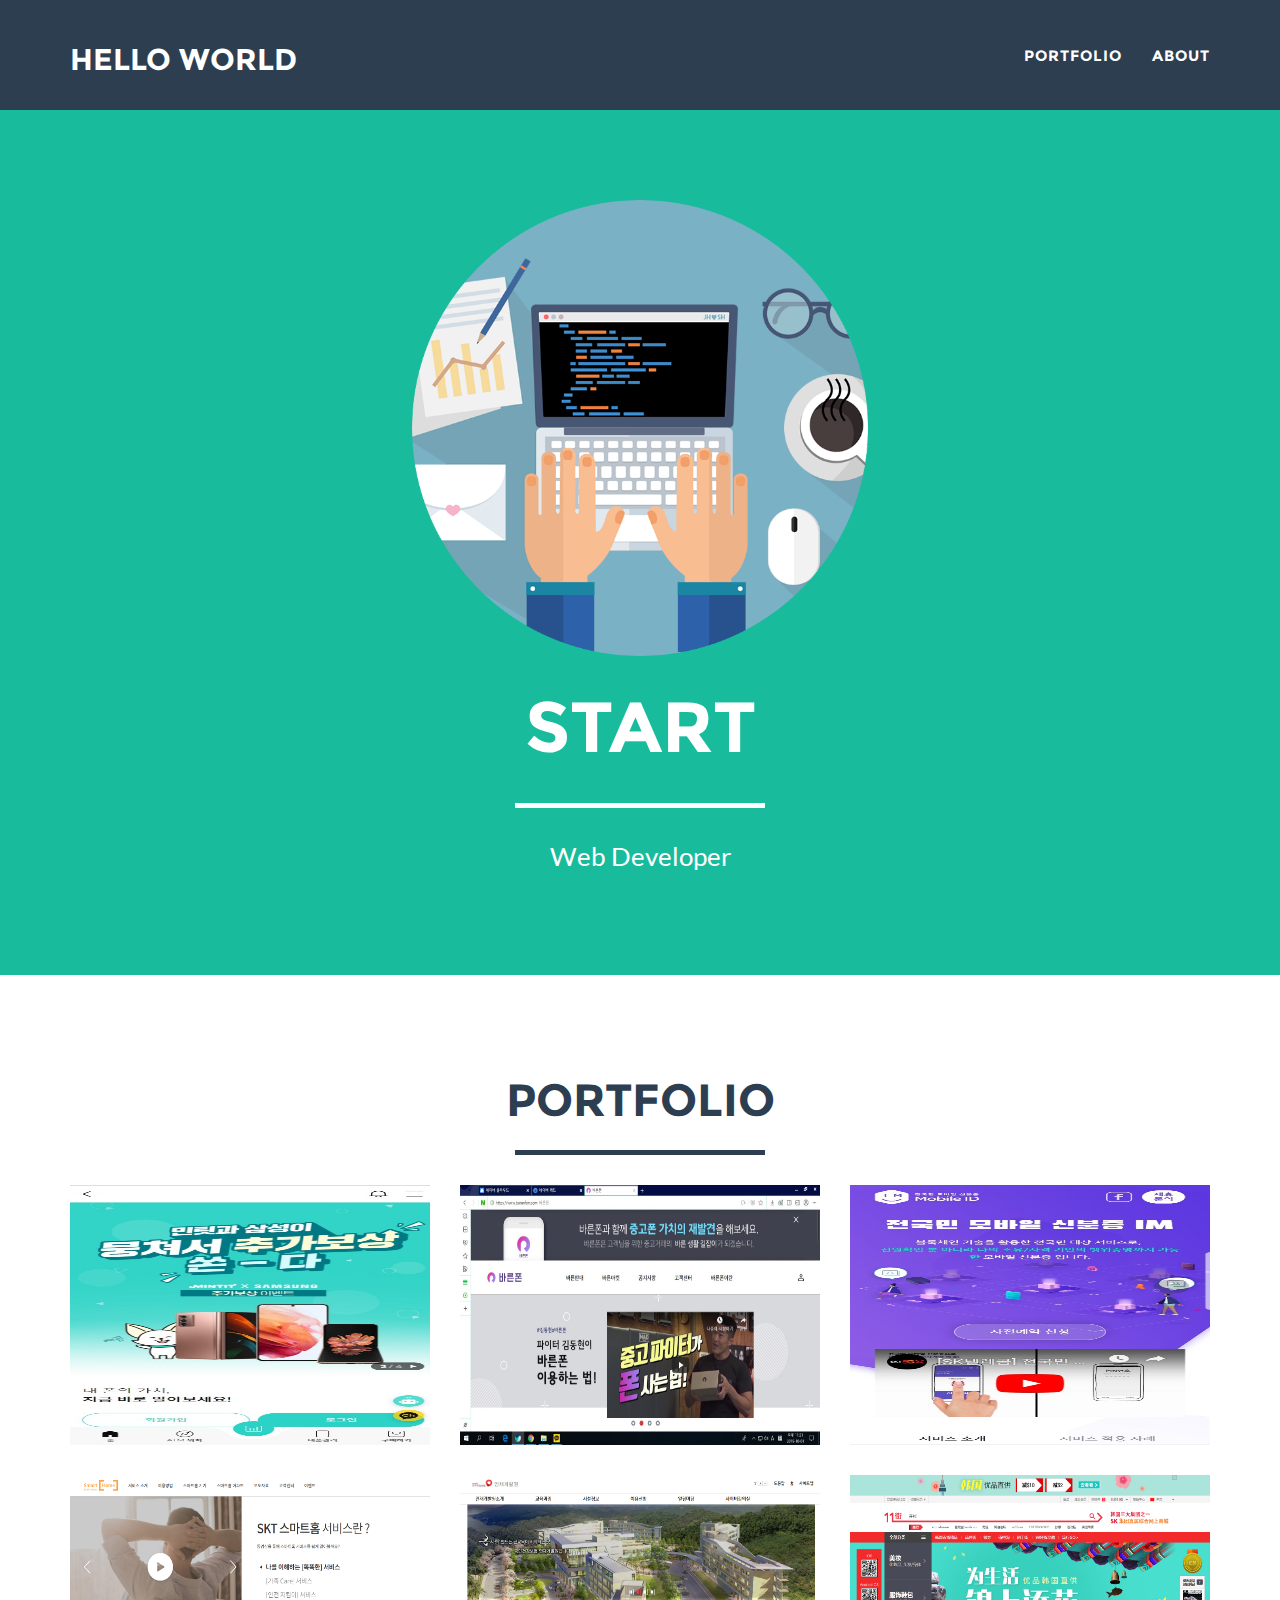
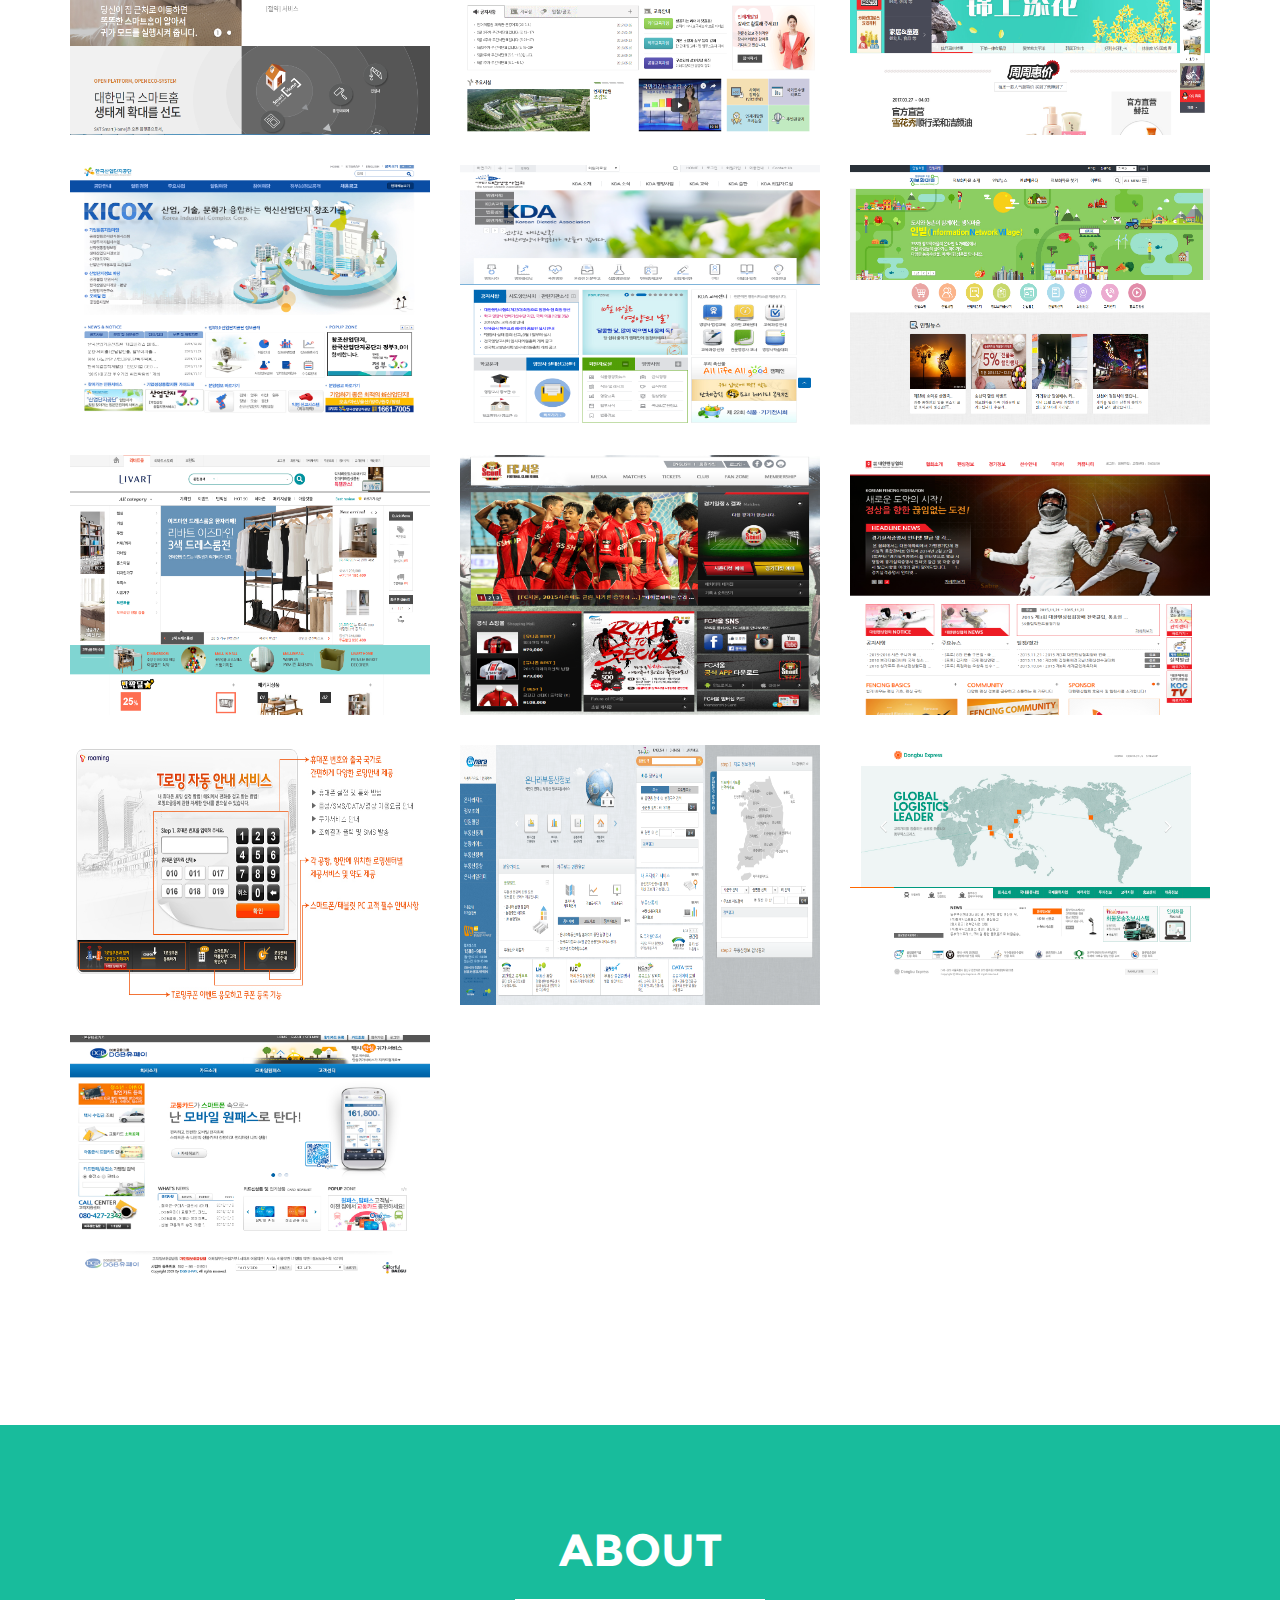
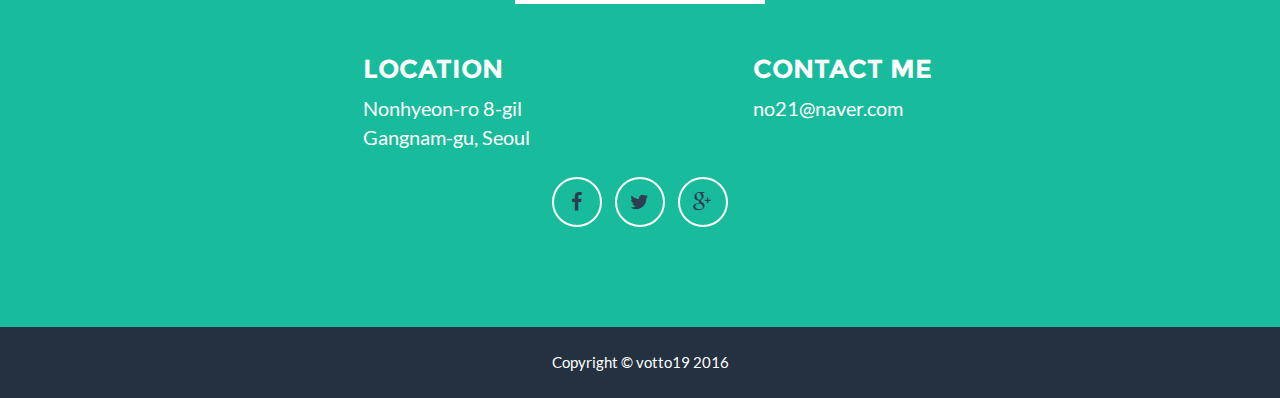
==== commit f0bab669: "mintit img path modify" ====
--- a/index.html
+++ b/index.html
@@ -104,14 +104,14 @@
             </div>
             <div class="row">
 		          <div class="col-sm-4 portfolio-item">
-                  <a href="#portfolioModal15" class="portfolio-link" data-toggle="modal">
+                  <a href="#portfolioModal16" class="portfolio-link" data-toggle="modal">
                       <div class="caption">
                           <div class="caption-content">
                               <i class="fa fa-search-plus fa-3x"></i>
 							                <p>SK네트웍스 <br>민팃</p>
                           </div>
                       </div>
-                      <img src="img/portfolio/mintit_01.png" class="img-responsive" alt="" style="width:360px;height:260px;">
+                      <img src="img/portfolio/mintit_01.jpg" class="img-responsive" alt="" style="width:360px;height:260px;">
                   </a>
               </div>
               <div class="col-sm-4 portfolio-item">
@@ -351,7 +351,7 @@
                         <div class="modal-body">
                             <h2>Project Title</h2>
                             <hr class="star-primary">
-                            <img src="img/portfolio/mintit_01.png" class="img-responsive img-centered" alt="">
+                            <img src="img/portfolio/mintit_01.jpg" class="img-responsive img-centered" alt="">
 
                             <p class="textLF">
                               <span class="tx_org">"SK네트웍스 민팃" : </span><br>{<br>
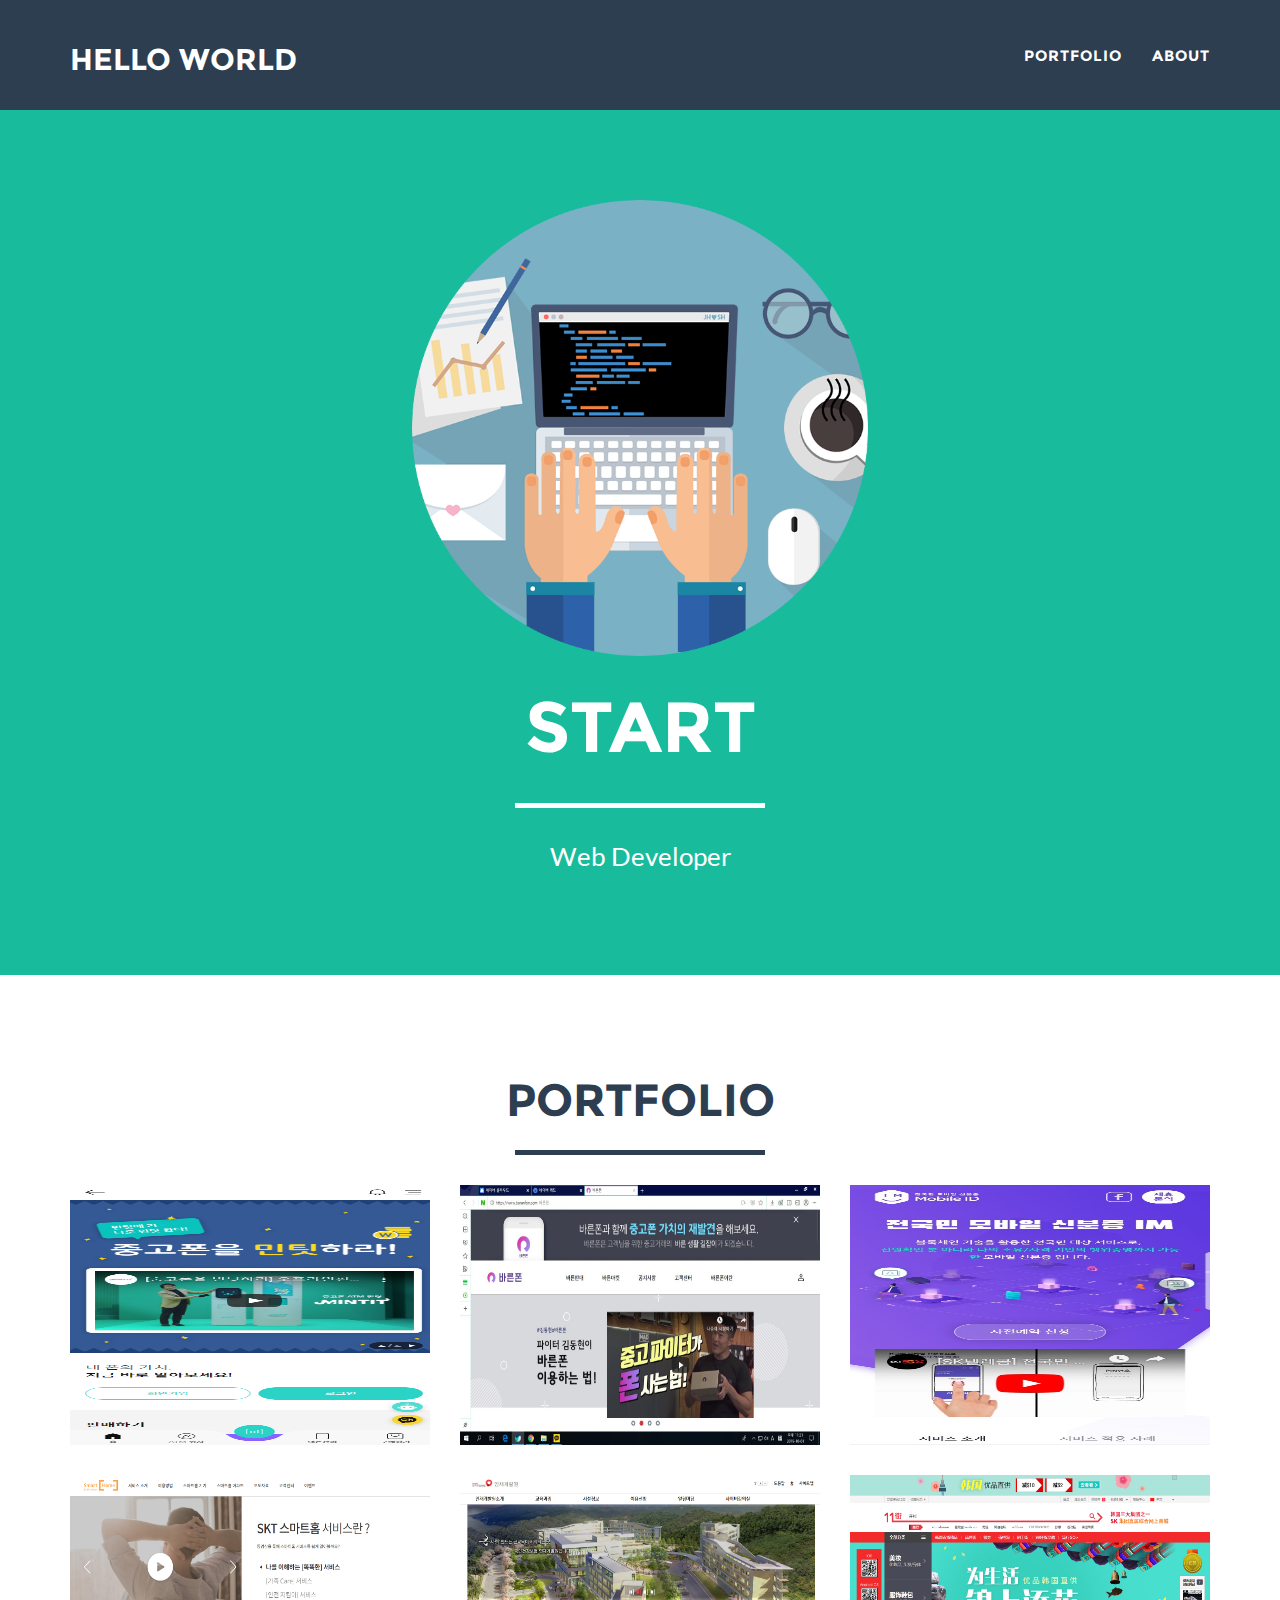
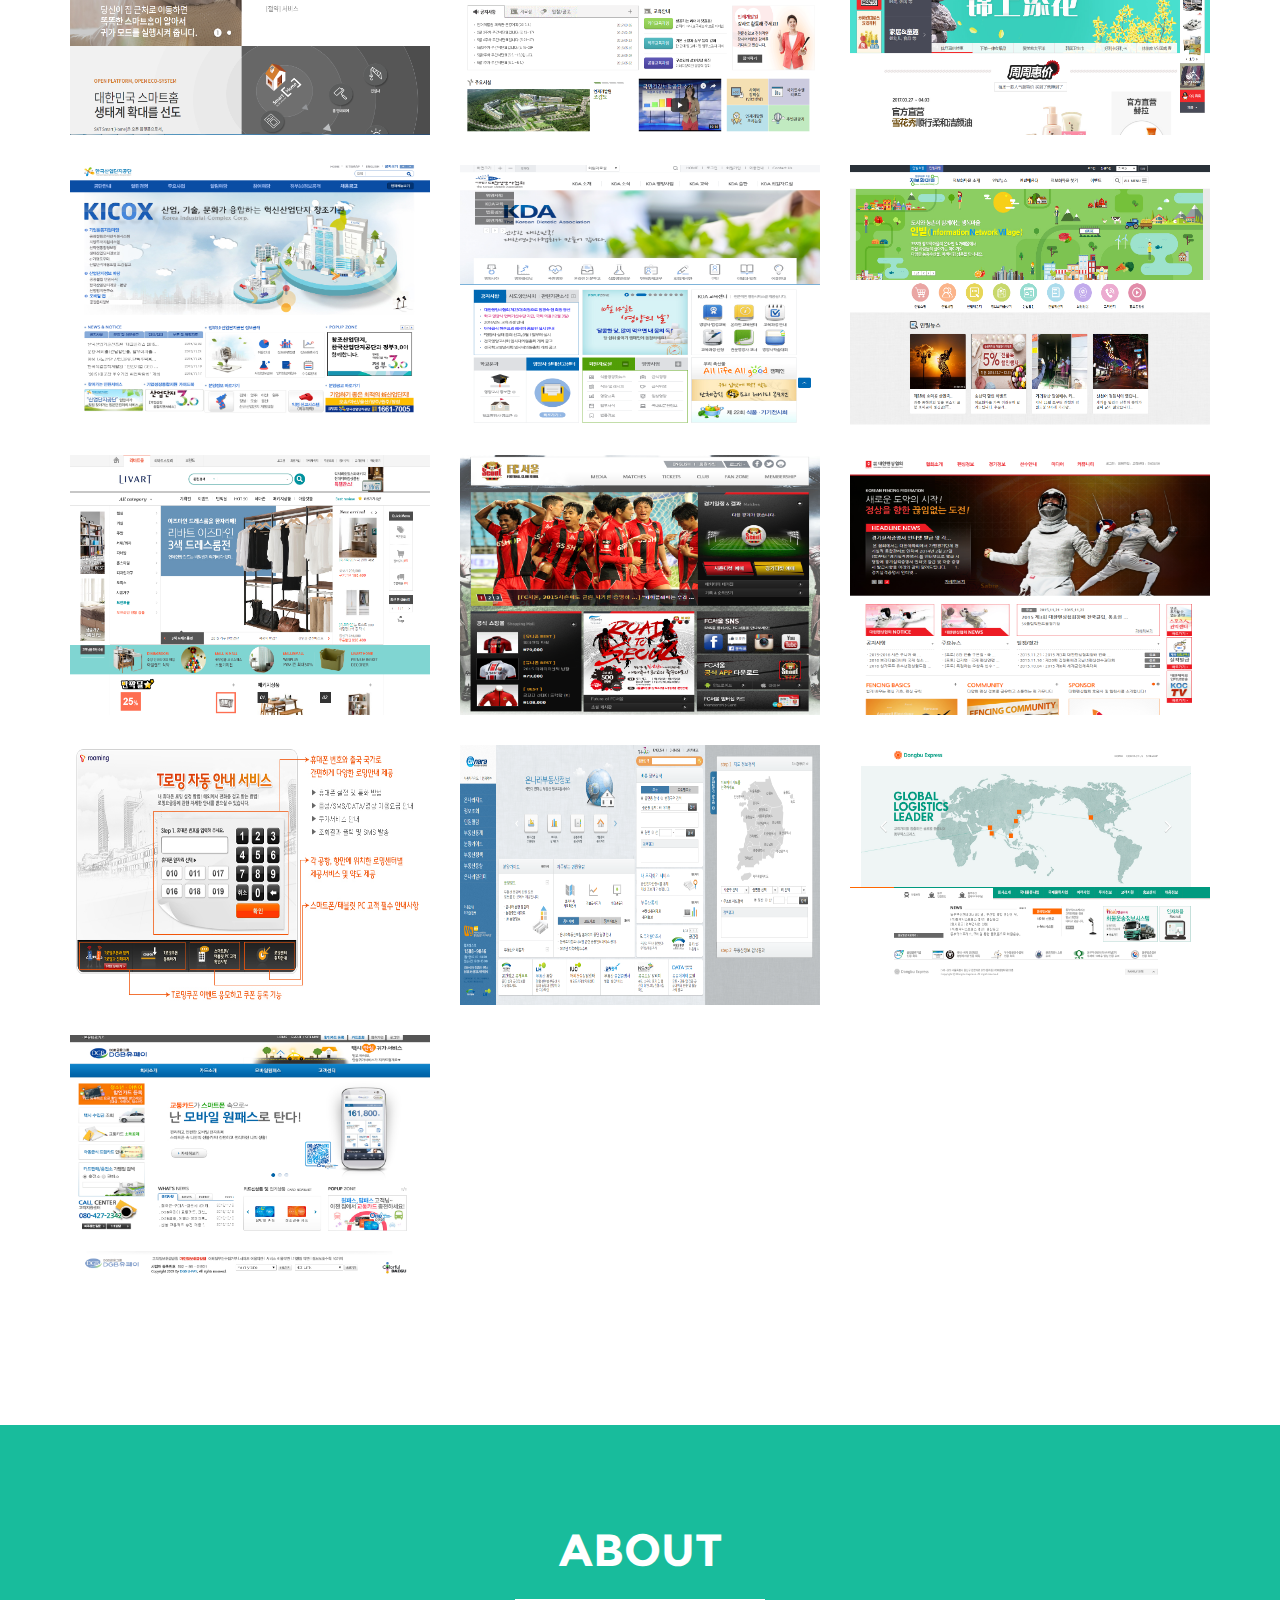
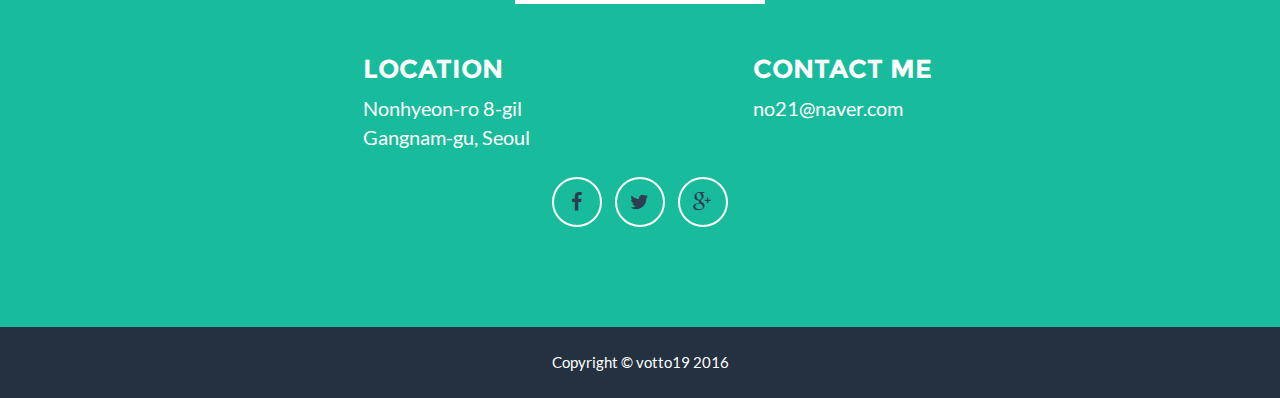
==== commit 2ee309ab: "Update index.html, png" ====
--- a/index.html
+++ b/index.html
@@ -111,7 +111,7 @@
 							                <p>SK네트웍스 <br>민팃</p>
                           </div>
                       </div>
-                      <img src="img/portfolio/mintit_01.jpg" class="img-responsive" alt="" style="width:360px;height:260px;">
+                      <img src="img/portfolio/mintit_01.png" class="img-responsive" alt="" style="width:360px;height:260px;">
                   </a>
               </div>
               <div class="col-sm-4 portfolio-item">
@@ -351,7 +351,7 @@
                         <div class="modal-body">
                             <h2>Project Title</h2>
                             <hr class="star-primary">
-                            <img src="img/portfolio/mintit_01.jpg" class="img-responsive img-centered" alt="">
+                            <img src="img/portfolio/mintit_02.png" class="img-responsive img-centered" alt="">
 
                             <p class="textLF">
                               <span class="tx_org">"SK네트웍스 민팃" : </span><br>{<br>
